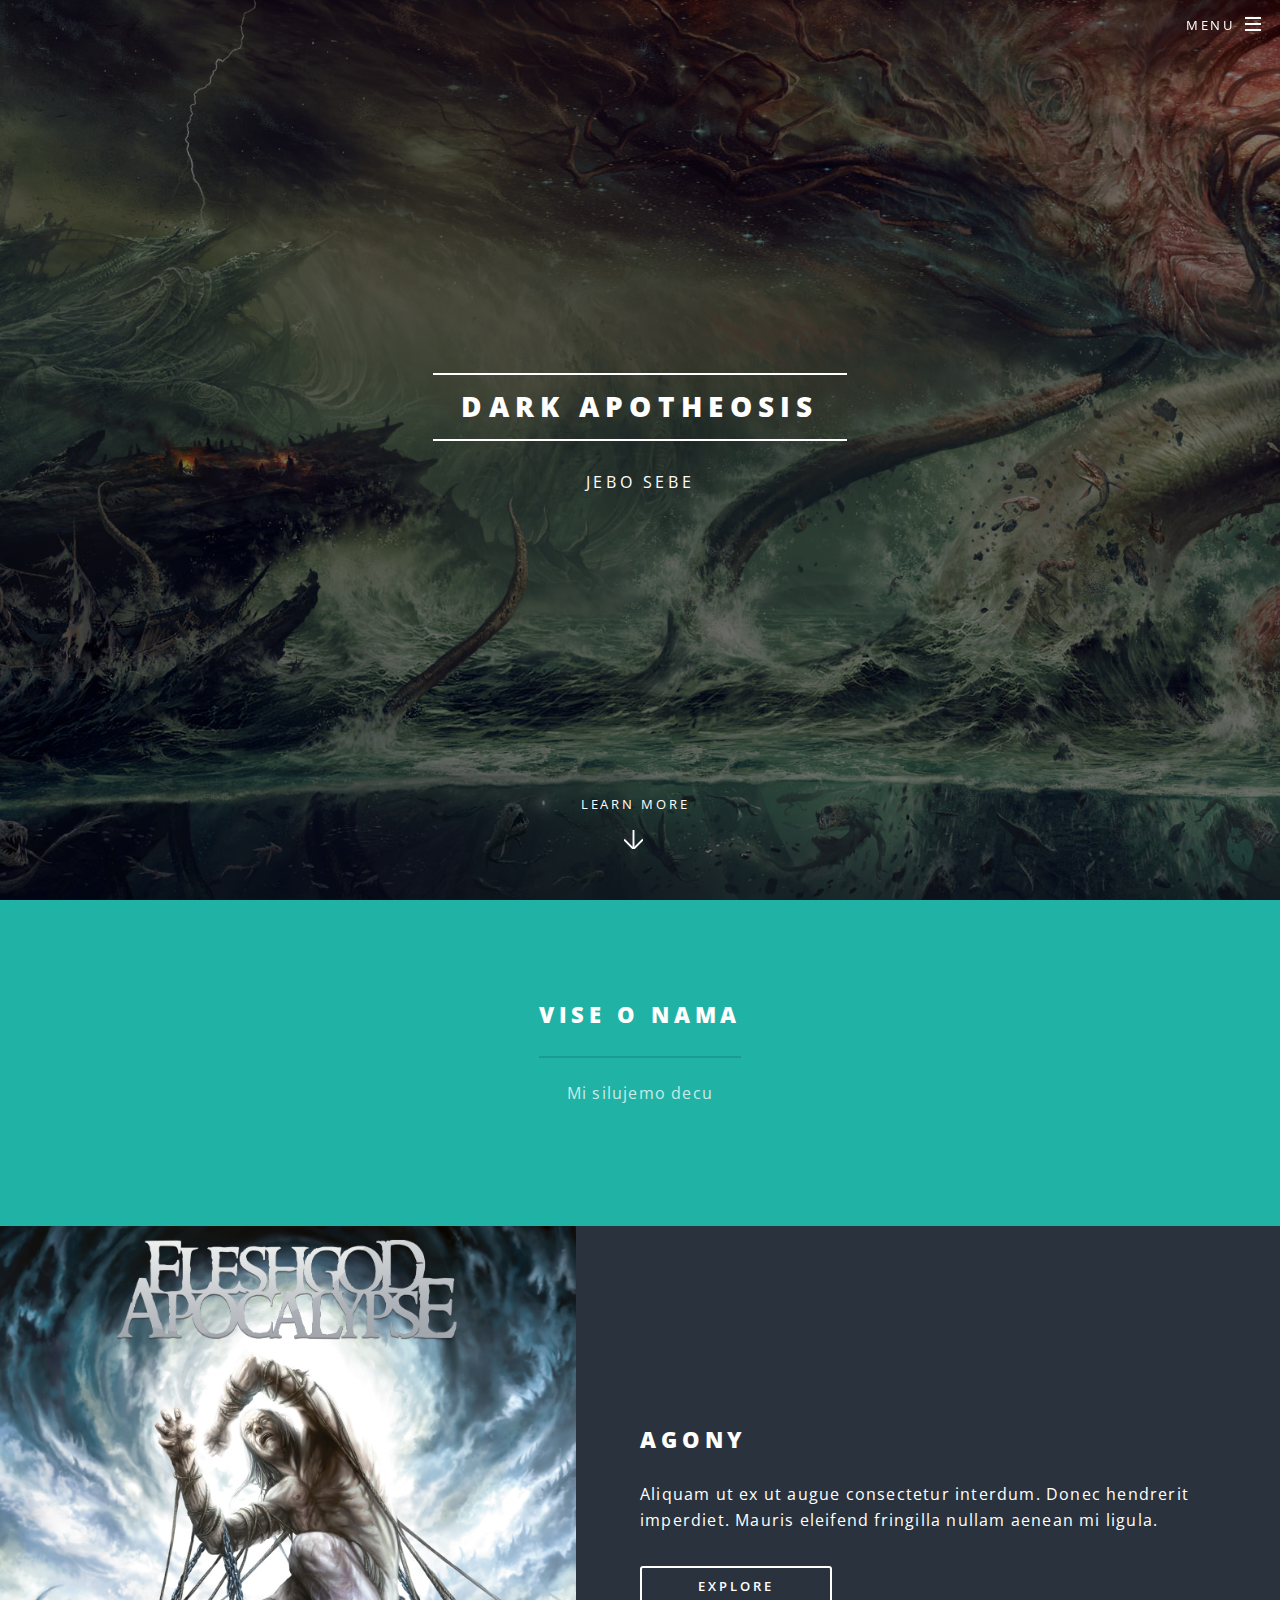
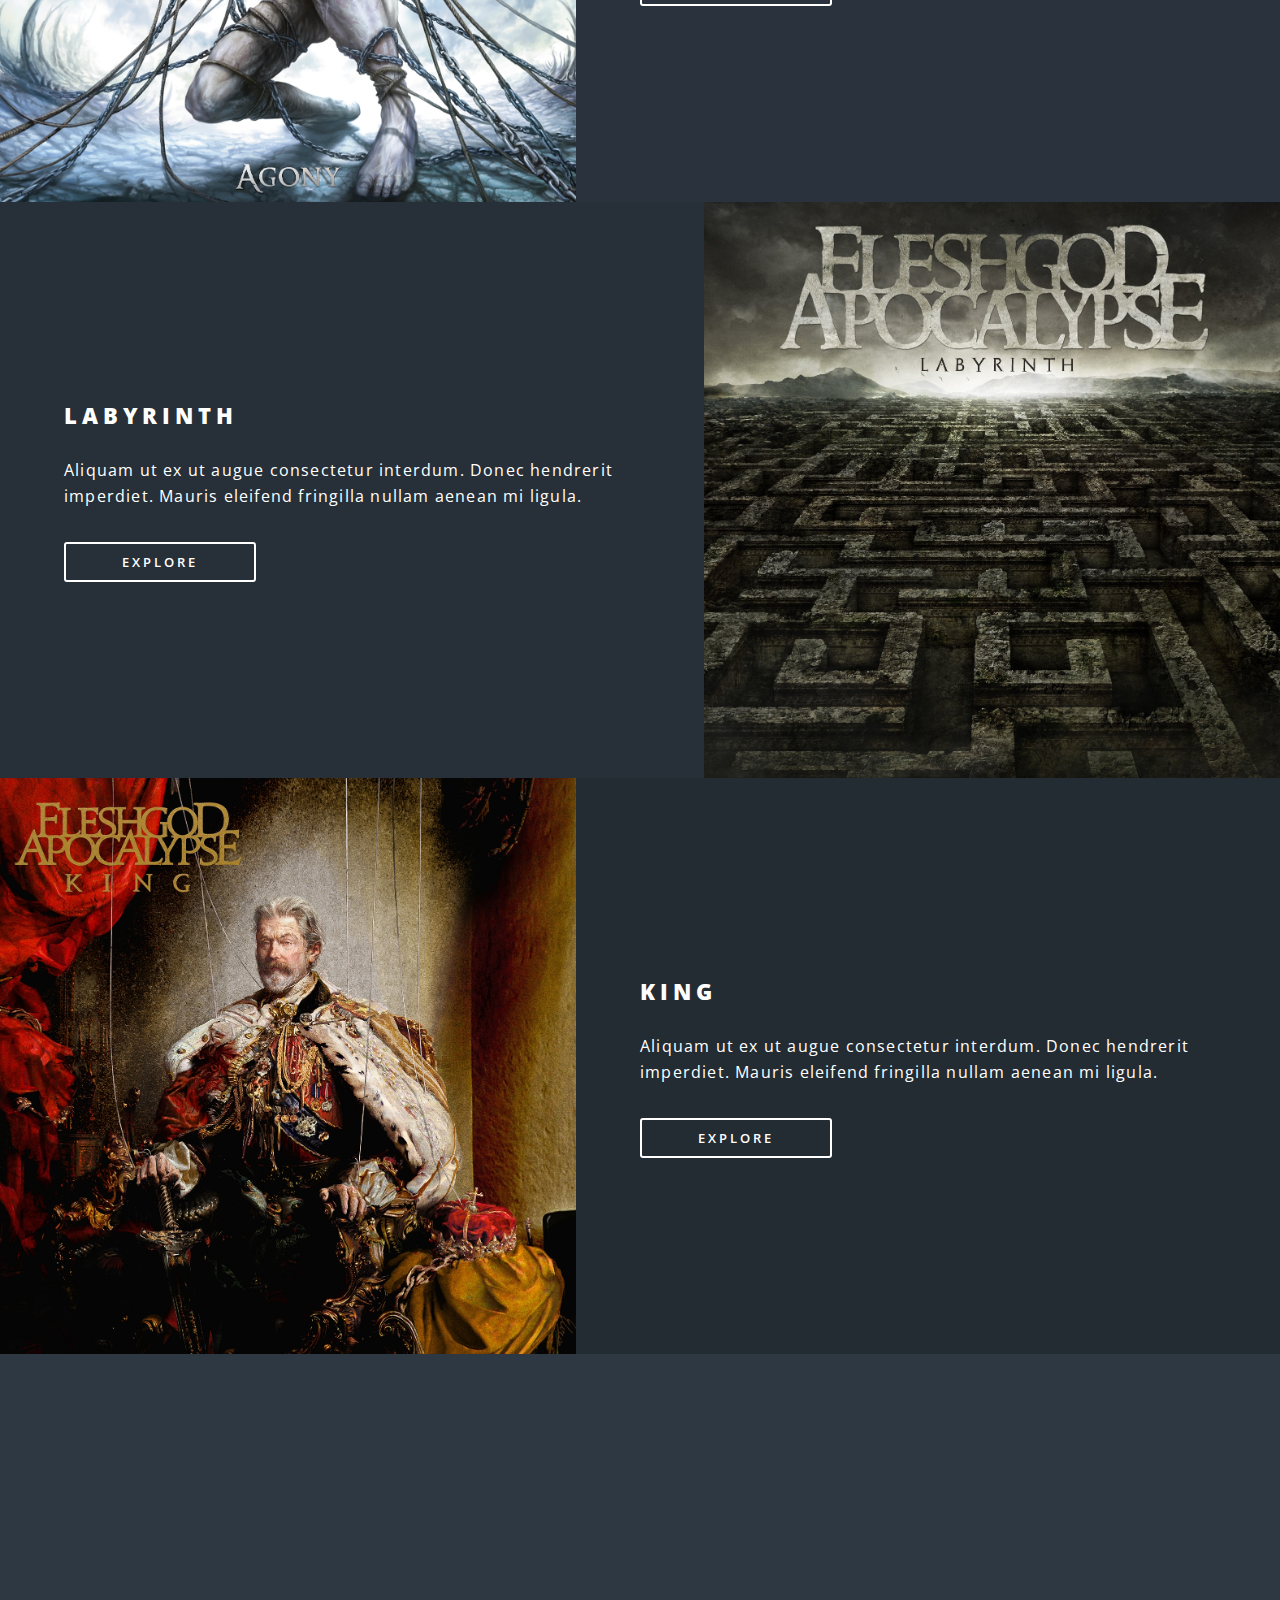
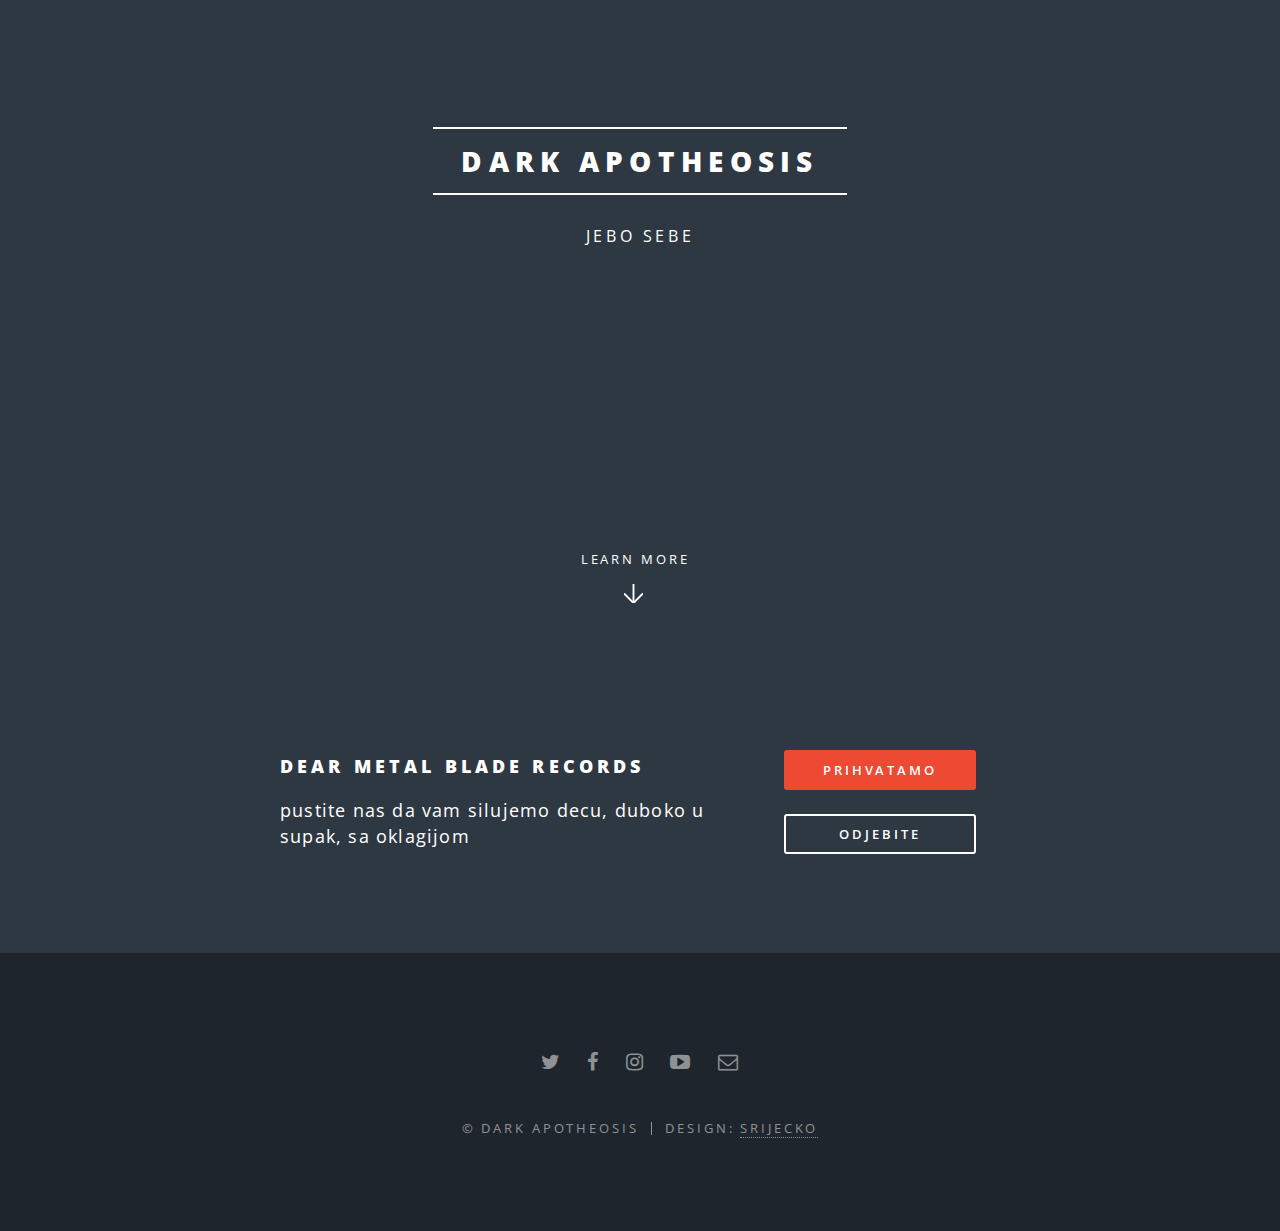
==== index.html @ 1b4a1bb3 "initial commit" ====
<!DOCTYPE HTML>

<html>
	<head>
		<title>Dark Apotheosis - Home</title>
		<meta charset="utf-8" />
		<meta name="viewport" content="width=device-width, initial-scale=1" />
		<!--[if lte IE 8]><script src="assets/js/ie/html5shiv.js"></script><![endif]-->
		<link rel="stylesheet" href="assets/css/main.css" />
		<!--[if lte IE 8]><link rel="stylesheet" href="assets/css/ie8.css" /><![endif]-->
		<!--[if lte IE 9]><link rel="stylesheet" href="assets/css/ie9.css" /><![endif]-->
	</head>
	<body class="landing">

		<!-- Page Wrapper -->
			<div id="page-wrapper">

				<!-- Header -->
					<header id="header" class="alt">
						<h1><a href="index.html">Dark Apotheosis</a></h1>
						<nav id="nav">
							<ul>
								<li class="special">
									<a href="#menu" class="menuToggle"><span>Menu</span></a>
									<div id="menu">
										<ul>
											<li><a href="index.html">Home</a></li>
											<li><a href="discography.html">Discography</a></li>
											<li><a href="members.html">Members</a></li>
											<li><a href="">Tours</a></li>
										</ul>
									</div>
								</li>
							</ul>
						</nav>
					</header>

				<!-- Banner -->
					<section id="banner">
						<div class="inner">
							<h2>Dark Apotheosis</h2>
							<p>jebo sebe</p>
							<!--<ul class="actions">
								<li><a href="#" class="button special">Activate</a></li>
							</ul>-->
						</div>
						<a href="#one" class="more scrolly">Learn More</a>
					</section>


				<!-- Sta mi radimo -->
					<section id="one" class="wrapper style1 special">
						<div class="inner">
							<header class="major">
								<h2>Vise o nama</h2>
								<p>Mi silujemo decu</p>
							</header>
							<!--<ul class="icons major">
								<li><span class="icon fa-diamond major style1"><span class="label">Lorem</span></span></li>
								<li><span class="icon fa-heart-o major style2"><span class="label">Ipsum</span></span></li>
								<li><span class="icon fa-code major style3"><span class="label">Dolor</span></span></li>
							</ul>-->
						</div>
					</section>

				<!-- Albumi -->
					<section id="two" class="wrapper alt style2">
						<section class="spotlight">
							<div class="image"><img src="images/Fleshgod Apocalypse Agony.jpg" alt="" /></div><div class="content">
								<h2>Agony</h2>
								<p>Aliquam ut ex ut augue consectetur interdum. Donec hendrerit imperdiet. Mauris eleifend fringilla nullam aenean mi ligula.</p>
								<ul class="actions vertical">
									<li><a href="#" class="button fit">Explore</a></li>
								</ul>
							</div>
						</section>
						<section class="spotlight">
							<div class="image"><img src="images/Fleshgod Apocalypse Labyrinth.jpg" alt="" /></div><div class="content">
								<h2>Labyrinth</h2>
								<p>Aliquam ut ex ut augue consectetur interdum. Donec hendrerit imperdiet. Mauris eleifend fringilla nullam aenean mi ligula.</p>
								<ul class="actions vertical">
									<li><a href="#" class="button fit">Explore</a></li>
								</ul>
							</div>
						</section>
						<section class="spotlight">
							<div class="image"><img src="images/Fleshgod Apocalypse King.jpg" alt="" /></div><div class="content">
								<h2>King</h2>
								<p>Aliquam ut ex ut augue consectetur interdum. Donec hendrerit imperdiet. Mauris eleifend fringilla nullam aenean mi ligula.</p>
								<ul class="actions vertical">
									<li><a href="#" class="button fit">Explore</a></li>
								</ul>
							</div>
						</section>
					</section>


				<!-- New Album -->
				<section id="banner">
					<div class="inner">
						<h2>Dark Apotheosis</h2>
						<p>jebo sebe</p>
					</div>
					<a href="#one" class="more scrolly">Learn More</a>
				</section>

				<!-- Deca u bendu -->
					<!--<section id="three" class="wrapper style3 special">
						<div class="">
							<header class="major">
								<h2>Accumsan mus tortor nunc aliquet</h2>
								<p>Aliquam ut ex ut augue consectetur interdum. Donec amet imperdiet eleifend<br />
								fringilla tincidunt. Nullam dui leo Aenean mi ligula, rhoncus ullamcorper.</p>
							</header>
							<ul class="features">
								<li class="icon fa-paper-plane-o">
									<h3>Pevac</h3>
									<p>Augue consectetur sed interdum imperdiet et ipsum. Mauris lorem tincidunt nullam amet leo Aenean ligula consequat consequat.</p>
								</li>
								<li class="icon fa-laptop">
									<h3>Lead Gitarista</h3>
									<p>Augue consectetur sed interdum imperdiet et ipsum. Mauris lorem tincidunt nullam amet leo Aenean ligula consequat consequat.</p>
								</li>
								<li class="icon fa-code">
									<h3>Ritam Gitarista</h3>
									<p>Augue consectetur sed interdum imperdiet et ipsum. Mauris lorem tincidunt nullam amet leo Aenean ligula consequat consequat.</p>
								</li>
								<li class="icon fa-headphones">
									<h3>Bubnjar</h3>
									<p>Augue consectetur sed interdum imperdiet et ipsum. Mauris lorem tincidunt nullam amet leo Aenean ligula consequat consequat.</p>
								</li>
								<li class="icon fa-heart-o">
									<h3>Basista</h3>
									<p>Dobar</p>
								</li>
							</ul>
						</div>
					</section>-->

				<!-- CTA -->
					<section id="cta" class="wrapper style4">
						<div class="inner">
							<header>
								<h3>Dear Metal Blade Records</h3>
								<p>pustite nas da vam silujemo decu, duboko u supak, sa oklagijom</p>
							</header>
							<ul class="actions vertical">
								<li><a href="#" class="button fit special">Prihvatamo</a></li>
								<li><a href="#" class="button fit">Odjebite</a></li>
							</ul>
						</div>
					</section>

				<!-- Footer -->
					<footer id="footer">
						<ul class="icons">
							<li><a href="#" class="icon fa-twitter"><span class="label">Twitter</span></a></li>
							<li><a href="#" class="icon fa-facebook"><span class="label">Facebook</span></a></li>
							<li><a href="#" class="icon fa-instagram"><span class="label">Instagram</span></a></li>
							<!--<li><a href="#" class="icon fa-dribbble"><span class="label">Dribbble</span></a></li>-->
							<li><a href="#" class="icon fa-youtube-play"><span class="label">Youtube</span></a></li>
							<li><a href="#" class="icon fa-envelope-o"><span class="label">Email</span></a></li>
						</ul>
						<ul class="copyright">
							<li>&copy; Dark Apotheosis</li><li>Design: <a href="https://www.facebook.com/andrej.srecko.3">Srijecko</a></li>
						</ul>
					</footer>

			</div>

		<!-- Scripts -->
			<script src="assets/js/jquery.min.js"></script>
			<script src="assets/js/jquery.scrollex.min.js"></script>
			<script src="assets/js/jquery.scrolly.min.js"></script>
			<script src="assets/js/skel.min.js"></script>
			<script src="assets/js/util.js"></script>
			<!--[if lte IE 8]><script src="assets/js/ie/respond.min.js"></script><![endif]-->
			<script src="assets/js/main.js"></script>

	</body>
</html>
---- assets/css/main.css ----
@import url(font-awesome.min.css);
@import url("http://fonts.googleapis.com/css?family=Open+Sans:400,400italic,600,600italic,800,800italic");

/*
	Spectral by HTML5 UP
	html5up.net | @ajlkn
	Free for personal and commercial use under the CCA 3.0 license (html5up.net/license)
*/

/* Reset */

	html, body, div, span, applet, object, iframe, h1, h2, h3, h4, h5, h6, p, blockquote, pre, a, abbr, acronym, address, big, cite, code, del, dfn, em, img, ins, kbd, q, s, samp, small, strike, strong, sub, sup, tt, var, b, u, i, center, dl, dt, dd, ol, ul, li, fieldset, form, label, legend, table, caption, tbody, tfoot, thead, tr, th, td, article, aside, canvas, details, embed, figure, figcaption, footer, header, hgroup, menu, nav, output, ruby, section, summary, time, mark, audio, video {
		margin: 0;
		padding: 0;
		border: 0;
		font-size: 100%;
		font: inherit;
		vertical-align: baseline;
	}

	article, aside, details, figcaption, figure, footer, header, hgroup, menu, nav, section {
		display: block;
	}

	body {
		line-height: 1;
	}

	ol, ul {
		list-style: none;
	}

	blockquote, q {
		quotes: none;
	}

	blockquote:before, blockquote:after, q:before, q:after {
		content: '';
		content: none;
	}

	table {
		border-collapse: collapse;
		border-spacing: 0;
	}

	body {
		-webkit-text-size-adjust: none;
	}

/* Box Model */

	*, *:before, *:after {
		-moz-box-sizing: border-box;
		-webkit-box-sizing: border-box;
		box-sizing: border-box;
	}

/* Grid */

	.row {
		border-bottom: solid 1px transparent;
		-moz-box-sizing: border-box;
		-webkit-box-sizing: border-box;
		box-sizing: border-box;
	}

	.row > * {
		float: left;
		-moz-box-sizing: border-box;
		-webkit-box-sizing: border-box;
		box-sizing: border-box;
	}

	.row:after, .row:before {
		content: '';
		display: block;
		clear: both;
		height: 0;
	}

	.row.uniform > * > :first-child {
		margin-top: 0;
	}

	.row.uniform > * > :last-child {
		margin-bottom: 0;
	}

	.row.\30 \25 > * {
		padding: 0 0 0 0em;
	}

	.row.\30 \25 {
		margin: 0 0 -1px 0em;
	}

	.row.uniform.\30 \25 > * {
		padding: 0em 0 0 0em;
	}

	.row.uniform.\30 \25 {
		margin: 0em 0 -1px 0em;
	}

	.row > * {
		padding: 0 0 0 1.5em;
	}

	.row {
		margin: 0 0 -1px -1.5em;
	}

	.row.uniform > * {
		padding: 1.5em 0 0 1.5em;
	}

	.row.uniform {
		margin: -1.5em 0 -1px -1.5em;
	}

	.row.\32 00\25 > * {
		padding: 0 0 0 3em;
	}

	.row.\32 00\25 {
		margin: 0 0 -1px -3em;
	}

	.row.uniform.\32 00\25 > * {
		padding: 3em 0 0 3em;
	}

	.row.uniform.\32 00\25 {
		margin: -3em 0 -1px -3em;
	}

	.row.\31 50\25 > * {
		padding: 0 0 0 2.25em;
	}

	.row.\31 50\25 {
		margin: 0 0 -1px -2.25em;
	}

	.row.uniform.\31 50\25 > * {
		padding: 2.25em 0 0 2.25em;
	}

	.row.uniform.\31 50\25 {
		margin: -2.25em 0 -1px -2.25em;
	}

	.row.\35 0\25 > * {
		padding: 0 0 0 0.75em;
	}

	.row.\35 0\25 {
		margin: 0 0 -1px -0.75em;
	}

	.row.uniform.\35 0\25 > * {
		padding: 0.75em 0 0 0.75em;
	}

	.row.uniform.\35 0\25 {
		margin: -0.75em 0 -1px -0.75em;
	}

	.row.\32 5\25 > * {
		padding: 0 0 0 0.375em;
	}

	.row.\32 5\25 {
		margin: 0 0 -1px -0.375em;
	}

	.row.uniform.\32 5\25 > * {
		padding: 0.375em 0 0 0.375em;
	}

	.row.uniform.\32 5\25 {
		margin: -0.375em 0 -1px -0.375em;
	}

	.\31 2u, .\31 2u\24 {
		width: 100%;
		clear: none;
		margin-left: 0;
	}

	.\31 1u, .\31 1u\24 {
		width: 91.6666666667%;
		clear: none;
		margin-left: 0;
	}

	.\31 0u, .\31 0u\24 {
		width: 83.3333333333%;
		clear: none;
		margin-left: 0;
	}

	.\39 u, .\39 u\24 {
		width: 75%;
		clear: none;
		margin-left: 0;
	}

	.\38 u, .\38 u\24 {
		width: 66.6666666667%;
		clear: none;
		margin-left: 0;
	}

	.\37 u, .\37 u\24 {
		width: 58.3333333333%;
		clear: none;
		margin-left: 0;
	}

	.\36 u, .\36 u\24 {
		width: 50%;
		clear: none;
		margin-left: 0;
	}

	.\35 u, .\35 u\24 {
		width: 41.6666666667%;
		clear: none;
		margin-left: 0;
	}

	.\34 u, .\34 u\24 {
		width: 33.3333333333%;
		clear: none;
		margin-left: 0;
	}

	.\33 u, .\33 u\24 {
		width: 25%;
		clear: none;
		margin-left: 0;
	}

	.\32 u, .\32 u\24 {
		width: 16.6666666667%;
		clear: none;
		margin-left: 0;
	}

	.\31 u, .\31 u\24 {
		width: 8.3333333333%;
		clear: none;
		margin-left: 0;
	}

	.\31 2u\24 + *,
	.\31 1u\24 + *,
	.\31 0u\24 + *,
	.\39 u\24 + *,
	.\38 u\24 + *,
	.\37 u\24 + *,
	.\36 u\24 + *,
	.\35 u\24 + *,
	.\34 u\24 + *,
	.\33 u\24 + *,
	.\32 u\24 + *,
	.\31 u\24 + * {
		clear: left;
	}

	.\-11u {
		margin-left: 91.66667%;
	}

	.\-10u {
		margin-left: 83.33333%;
	}

	.\-9u {
		margin-left: 75%;
	}

	.\-8u {
		margin-left: 66.66667%;
	}

	.\-7u {
		margin-left: 58.33333%;
	}

	.\-6u {
		margin-left: 50%;
	}

	.\-5u {
		margin-left: 41.66667%;
	}

	.\-4u {
		margin-left: 33.33333%;
	}

	.\-3u {
		margin-left: 25%;
	}

	.\-2u {
		margin-left: 16.66667%;
	}

	.\-1u {
		margin-left: 8.33333%;
	}

	@media screen and (max-width: 1680px) {

		.row > * {
			padding: 0 0 0 1.5em;
		}

		.row {
			margin: 0 0 -1px -1.5em;
		}

		.row.uniform > * {
			padding: 1.5em 0 0 1.5em;
		}

		.row.uniform {
			margin: -1.5em 0 -1px -1.5em;
		}

		.row.\32 00\25 > * {
			padding: 0 0 0 3em;
		}

		.row.\32 00\25 {
			margin: 0 0 -1px -3em;
		}

		.row.uniform.\32 00\25 > * {
			padding: 3em 0 0 3em;
		}

		.row.uniform.\32 00\25 {
			margin: -3em 0 -1px -3em;
		}

		.row.\31 50\25 > * {
			padding: 0 0 0 2.25em;
		}

		.row.\31 50\25 {
			margin: 0 0 -1px -2.25em;
		}

		.row.uniform.\31 50\25 > * {
			padding: 2.25em 0 0 2.25em;
		}

		.row.uniform.\31 50\25 {
			margin: -2.25em 0 -1px -2.25em;
		}

		.row.\35 0\25 > * {
			padding: 0 0 0 0.75em;
		}

		.row.\35 0\25 {
			margin: 0 0 -1px -0.75em;
		}

		.row.uniform.\35 0\25 > * {
			padding: 0.75em 0 0 0.75em;
		}

		.row.uniform.\35 0\25 {
			margin: -0.75em 0 -1px -0.75em;
		}

		.row.\32 5\25 > * {
			padding: 0 0 0 0.375em;
		}

		.row.\32 5\25 {
			margin: 0 0 -1px -0.375em;
		}

		.row.uniform.\32 5\25 > * {
			padding: 0.375em 0 0 0.375em;
		}

		.row.uniform.\32 5\25 {
			margin: -0.375em 0 -1px -0.375em;
		}

		.\31 2u\28xlarge\29, .\31 2u\24\28xlarge\29 {
			width: 100%;
			clear: none;
			margin-left: 0;
		}

		.\31 1u\28xlarge\29, .\31 1u\24\28xlarge\29 {
			width: 91.6666666667%;
			clear: none;
			margin-left: 0;
		}

		.\31 0u\28xlarge\29, .\31 0u\24\28xlarge\29 {
			width: 83.3333333333%;
			clear: none;
			margin-left: 0;
		}

		.\39 u\28xlarge\29, .\39 u\24\28xlarge\29 {
			width: 75%;
			clear: none;
			margin-left: 0;
		}

		.\38 u\28xlarge\29, .\38 u\24\28xlarge\29 {
			width: 66.6666666667%;
			clear: none;
			margin-left: 0;
		}

		.\37 u\28xlarge\29, .\37 u\24\28xlarge\29 {
			width: 58.3333333333%;
			clear: none;
			margin-left: 0;
		}

		.\36 u\28xlarge\29, .\36 u\24\28xlarge\29 {
			width: 50%;
			clear: none;
			margin-left: 0;
		}

		.\35 u\28xlarge\29, .\35 u\24\28xlarge\29 {
			width: 41.6666666667%;
			clear: none;
			margin-left: 0;
		}

		.\34 u\28xlarge\29, .\34 u\24\28xlarge\29 {
			width: 33.3333333333%;
			clear: none;
			margin-left: 0;
		}

		.\33 u\28xlarge\29, .\33 u\24\28xlarge\29 {
			width: 25%;
			clear: none;
			margin-left: 0;
		}

		.\32 u\28xlarge\29, .\32 u\24\28xlarge\29 {
			width: 16.6666666667%;
			clear: none;
			margin-left: 0;
		}

		.\31 u\28xlarge\29, .\31 u\24\28xlarge\29 {
			width: 8.3333333333%;
			clear: none;
			margin-left: 0;
		}

		.\31 2u\24\28xlarge\29 + *,
		.\31 1u\24\28xlarge\29 + *,
		.\31 0u\24\28xlarge\29 + *,
		.\39 u\24\28xlarge\29 + *,
		.\38 u\24\28xlarge\29 + *,
		.\37 u\24\28xlarge\29 + *,
		.\36 u\24\28xlarge\29 + *,
		.\35 u\24\28xlarge\29 + *,
		.\34 u\24\28xlarge\29 + *,
		.\33 u\24\28xlarge\29 + *,
		.\32 u\24\28xlarge\29 + *,
		.\31 u\24\28xlarge\29 + * {
			clear: left;
		}

		.\-11u\28xlarge\29 {
			margin-left: 91.66667%;
		}

		.\-10u\28xlarge\29 {
			margin-left: 83.33333%;
		}

		.\-9u\28xlarge\29 {
			margin-left: 75%;
		}

		.\-8u\28xlarge\29 {
			margin-left: 66.66667%;
		}

		.\-7u\28xlarge\29 {
			margin-left: 58.33333%;
		}

		.\-6u\28xlarge\29 {
			margin-left: 50%;
		}

		.\-5u\28xlarge\29 {
			margin-left: 41.66667%;
		}

		.\-4u\28xlarge\29 {
			margin-left: 33.33333%;
		}

		.\-3u\28xlarge\29 {
			margin-left: 25%;
		}

		.\-2u\28xlarge\29 {
			margin-left: 16.66667%;
		}

		.\-1u\28xlarge\29 {
			margin-left: 8.33333%;
		}

	}

	@media screen and (max-width: 1280px) {

		.row > * {
			padding: 0 0 0 1.5em;
		}

		.row {
			margin: 0 0 -1px -1.5em;
		}

		.row.uniform > * {
			padding: 1.5em 0 0 1.5em;
		}

		.row.uniform {
			margin: -1.5em 0 -1px -1.5em;
		}

		.row.\32 00\25 > * {
			padding: 0 0 0 3em;
		}

		.row.\32 00\25 {
			margin: 0 0 -1px -3em;
		}

		.row.uniform.\32 00\25 > * {
			padding: 3em 0 0 3em;
		}

		.row.uniform.\32 00\25 {
			margin: -3em 0 -1px -3em;
		}

		.row.\31 50\25 > * {
			padding: 0 0 0 2.25em;
		}

		.row.\31 50\25 {
			margin: 0 0 -1px -2.25em;
		}

		.row.uniform.\31 50\25 > * {
			padding: 2.25em 0 0 2.25em;
		}

		.row.uniform.\31 50\25 {
			margin: -2.25em 0 -1px -2.25em;
		}

		.row.\35 0\25 > * {
			padding: 0 0 0 0.75em;
		}

		.row.\35 0\25 {
			margin: 0 0 -1px -0.75em;
		}

		.row.uniform.\35 0\25 > * {
			padding: 0.75em 0 0 0.75em;
		}

		.row.uniform.\35 0\25 {
			margin: -0.75em 0 -1px -0.75em;
		}

		.row.\32 5\25 > * {
			padding: 0 0 0 0.375em;
		}

		.row.\32 5\25 {
			margin: 0 0 -1px -0.375em;
		}

		.row.uniform.\32 5\25 > * {
			padding: 0.375em 0 0 0.375em;
		}

		.row.uniform.\32 5\25 {
			margin: -0.375em 0 -1px -0.375em;
		}

		.\31 2u\28large\29, .\31 2u\24\28large\29 {
			width: 100%;
			clear: none;
			margin-left: 0;
		}

		.\31 1u\28large\29, .\31 1u\24\28large\29 {
			width: 91.6666666667%;
			clear: none;
			margin-left: 0;
		}

		.\31 0u\28large\29, .\31 0u\24\28large\29 {
			width: 83.3333333333%;
			clear: none;
			margin-left: 0;
		}

		.\39 u\28large\29, .\39 u\24\28large\29 {
			width: 75%;
			clear: none;
			margin-left: 0;
		}

		.\38 u\28large\29, .\38 u\24\28large\29 {
			width: 66.6666666667%;
			clear: none;
			margin-left: 0;
		}

		.\37 u\28large\29, .\37 u\24\28large\29 {
			width: 58.3333333333%;
			clear: none;
			margin-left: 0;
		}

		.\36 u\28large\29, .\36 u\24\28large\29 {
			width: 50%;
			clear: none;
			margin-left: 0;
		}

		.\35 u\28large\29, .\35 u\24\28large\29 {
			width: 41.6666666667%;
			clear: none;
			margin-left: 0;
		}

		.\34 u\28large\29, .\34 u\24\28large\29 {
			width: 33.3333333333%;
			clear: none;
			margin-left: 0;
		}

		.\33 u\28large\29, .\33 u\24\28large\29 {
			width: 25%;
			clear: none;
			margin-left: 0;
		}

		.\32 u\28large\29, .\32 u\24\28large\29 {
			width: 16.6666666667%;
			clear: none;
			margin-left: 0;
		}

		.\31 u\28large\29, .\31 u\24\28large\29 {
			width: 8.3333333333%;
			clear: none;
			margin-left: 0;
		}

		.\31 2u\24\28large\29 + *,
		.\31 1u\24\28large\29 + *,
		.\31 0u\24\28large\29 + *,
		.\39 u\24\28large\29 + *,
		.\38 u\24\28large\29 + *,
		.\37 u\24\28large\29 + *,
		.\36 u\24\28large\29 + *,
		.\35 u\24\28large\29 + *,
		.\34 u\24\28large\29 + *,
		.\33 u\24\28large\29 + *,
		.\32 u\24\28large\29 + *,
		.\31 u\24\28large\29 + * {
			clear: left;
		}

		.\-11u\28large\29 {
			margin-left: 91.66667%;
		}

		.\-10u\28large\29 {
			margin-left: 83.33333%;
		}

		.\-9u\28large\29 {
			margin-left: 75%;
		}

		.\-8u\28large\29 {
			margin-left: 66.66667%;
		}

		.\-7u\28large\29 {
			margin-left: 58.33333%;
		}

		.\-6u\28large\29 {
			margin-left: 50%;
		}

		.\-5u\28large\29 {
			margin-left: 41.66667%;
		}

		.\-4u\28large\29 {
			margin-left: 33.33333%;
		}

		.\-3u\28large\29 {
			margin-left: 25%;
		}

		.\-2u\28large\29 {
			margin-left: 16.66667%;
		}

		.\-1u\28large\29 {
			margin-left: 8.33333%;
		}

	}

	@media screen and (max-width: 980px) {

		.row > * {
			padding: 0 0 0 1.5em;
		}

		.row {
			margin: 0 0 -1px -1.5em;
		}

		.row.uniform > * {
			padding: 1.5em 0 0 1.5em;
		}

		.row.uniform {
			margin: -1.5em 0 -1px -1.5em;
		}

		.row.\32 00\25 > * {
			padding: 0 0 0 3em;
		}

		.row.\32 00\25 {
			margin: 0 0 -1px -3em;
		}

		.row.uniform.\32 00\25 > * {
			padding: 3em 0 0 3em;
		}

		.row.uniform.\32 00\25 {
			margin: -3em 0 -1px -3em;
		}

		.row.\31 50\25 > * {
			padding: 0 0 0 2.25em;
		}

		.row.\31 50\25 {
			margin: 0 0 -1px -2.25em;
		}

		.row.uniform.\31 50\25 > * {
			padding: 2.25em 0 0 2.25em;
		}

		.row.uniform.\31 50\25 {
			margin: -2.25em 0 -1px -2.25em;
		}

		.row.\35 0\25 > * {
			padding: 0 0 0 0.75em;
		}

		.row.\35 0\25 {
			margin: 0 0 -1px -0.75em;
		}

		.row.uniform.\35 0\25 > * {
			padding: 0.75em 0 0 0.75em;
		}

		.row.uniform.\35 0\25 {
			margin: -0.75em 0 -1px -0.75em;
		}

		.row.\32 5\25 > * {
			padding: 0 0 0 0.375em;
		}

		.row.\32 5\25 {
			margin: 0 0 -1px -0.375em;
		}

		.row.uniform.\32 5\25 > * {
			padding: 0.375em 0 0 0.375em;
		}

		.row.uniform.\32 5\25 {
			margin: -0.375em 0 -1px -0.375em;
		}

		.\31 2u\28medium\29, .\31 2u\24\28medium\29 {
			width: 100%;
			clear: none;
			margin-left: 0;
		}

		.\31 1u\28medium\29, .\31 1u\24\28medium\29 {
			width: 91.6666666667%;
			clear: none;
			margin-left: 0;
		}

		.\31 0u\28medium\29, .\31 0u\24\28medium\29 {
			width: 83.3333333333%;
			clear: none;
			margin-left: 0;
		}

		.\39 u\28medium\29, .\39 u\24\28medium\29 {
			width: 75%;
			clear: none;
			margin-left: 0;
		}

		.\38 u\28medium\29, .\38 u\24\28medium\29 {
			width: 66.6666666667%;
			clear: none;
			margin-left: 0;
		}

		.\37 u\28medium\29, .\37 u\24\28medium\29 {
			width: 58.3333333333%;
			clear: none;
			margin-left: 0;
		}

		.\36 u\28medium\29, .\36 u\24\28medium\29 {
			width: 50%;
			clear: none;
			margin-left: 0;
		}

		.\35 u\28medium\29, .\35 u\24\28medium\29 {
			width: 41.6666666667%;
			clear: none;
			margin-left: 0;
		}

		.\34 u\28medium\29, .\34 u\24\28medium\29 {
			width: 33.3333333333%;
			clear: none;
			margin-left: 0;
		}

		.\33 u\28medium\29, .\33 u\24\28medium\29 {
			width: 25%;
			clear: none;
			margin-left: 0;
		}

		.\32 u\28medium\29, .\32 u\24\28medium\29 {
			width: 16.6666666667%;
			clear: none;
			margin-left: 0;
		}

		.\31 u\28medium\29, .\31 u\24\28medium\29 {
			width: 8.3333333333%;
			clear: none;
			margin-left: 0;
		}

		.\31 2u\24\28medium\29 + *,
		.\31 1u\24\28medium\29 + *,
		.\31 0u\24\28medium\29 + *,
		.\39 u\24\28medium\29 + *,
		.\38 u\24\28medium\29 + *,
		.\37 u\24\28medium\29 + *,
		.\36 u\24\28medium\29 + *,
		.\35 u\24\28medium\29 + *,
		.\34 u\24\28medium\29 + *,
		.\33 u\24\28medium\29 + *,
		.\32 u\24\28medium\29 + *,
		.\31 u\24\28medium\29 + * {
			clear: left;
		}

		.\-11u\28medium\29 {
			margin-left: 91.66667%;
		}

		.\-10u\28medium\29 {
			margin-left: 83.33333%;
		}

		.\-9u\28medium\29 {
			margin-left: 75%;
		}

		.\-8u\28medium\29 {
			margin-left: 66.66667%;
		}

		.\-7u\28medium\29 {
			margin-left: 58.33333%;
		}

		.\-6u\28medium\29 {
			margin-left: 50%;
		}

		.\-5u\28medium\29 {
			margin-left: 41.66667%;
		}

		.\-4u\28medium\29 {
			margin-left: 33.33333%;
		}

		.\-3u\28medium\29 {
			margin-left: 25%;
		}

		.\-2u\28medium\29 {
			margin-left: 16.66667%;
		}

		.\-1u\28medium\29 {
			margin-left: 8.33333%;
		}

	}

	@media screen and (max-width: 736px) {

		.row > * {
			padding: 0 0 0 1.5em;
		}

		.row {
			margin: 0 0 -1px -1.5em;
		}

		.row.uniform > * {
			padding: 1.5em 0 0 1.5em;
		}

		.row.uniform {
			margin: -1.5em 0 -1px -1.5em;
		}

		.row.\32 00\25 > * {
			padding: 0 0 0 3em;
		}

		.row.\32 00\25 {
			margin: 0 0 -1px -3em;
		}

		.row.uniform.\32 00\25 > * {
			padding: 3em 0 0 3em;
		}

		.row.uniform.\32 00\25 {
			margin: -3em 0 -1px -3em;
		}

		.row.\31 50\25 > * {
			padding: 0 0 0 2.25em;
		}

		.row.\31 50\25 {
			margin: 0 0 -1px -2.25em;
		}

		.row.uniform.\31 50\25 > * {
			padding: 2.25em 0 0 2.25em;
		}

		.row.uniform.\31 50\25 {
			margin: -2.25em 0 -1px -2.25em;
		}

		.row.\35 0\25 > * {
			padding: 0 0 0 0.75em;
		}

		.row.\35 0\25 {
			margin: 0 0 -1px -0.75em;
		}

		.row.uniform.\35 0\25 > * {
			padding: 0.75em 0 0 0.75em;
		}

		.row.uniform.\35 0\25 {
			margin: -0.75em 0 -1px -0.75em;
		}

		.row.\32 5\25 > * {
			padding: 0 0 0 0.375em;
		}

		.row.\32 5\25 {
			margin: 0 0 -1px -0.375em;
		}

		.row.uniform.\32 5\25 > * {
			padding: 0.375em 0 0 0.375em;
		}

		.row.uniform.\32 5\25 {
			margin: -0.375em 0 -1px -0.375em;
		}

		.\31 2u\28small\29, .\31 2u\24\28small\29 {
			width: 100%;
			clear: none;
			margin-left: 0;
		}

		.\31 1u\28small\29, .\31 1u\24\28small\29 {
			width: 91.6666666667%;
			clear: none;
			margin-left: 0;
		}

		.\31 0u\28small\29, .\31 0u\24\28small\29 {
			width: 83.3333333333%;
			clear: none;
			margin-left: 0;
		}

		.\39 u\28small\29, .\39 u\24\28small\29 {
			width: 75%;
			clear: none;
			margin-left: 0;
		}

		.\38 u\28small\29, .\38 u\24\28small\29 {
			width: 66.6666666667%;
			clear: none;
			margin-left: 0;
		}

		.\37 u\28small\29, .\37 u\24\28small\29 {
			width: 58.3333333333%;
			clear: none;
			margin-left: 0;
		}

		.\36 u\28small\29, .\36 u\24\28small\29 {
			width: 50%;
			clear: none;
			margin-left: 0;
		}

		.\35 u\28small\29, .\35 u\24\28small\29 {
			width: 41.6666666667%;
			clear: none;
			margin-left: 0;
		}

		.\34 u\28small\29, .\34 u\24\28small\29 {
			width: 33.3333333333%;
			clear: none;
			margin-left: 0;
		}

		.\33 u\28small\29, .\33 u\24\28small\29 {
			width: 25%;
			clear: none;
			margin-left: 0;
		}

		.\32 u\28small\29, .\32 u\24\28small\29 {
			width: 16.6666666667%;
			clear: none;
			margin-left: 0;
		}

		.\31 u\28small\29, .\31 u\24\28small\29 {
			width: 8.3333333333%;
			clear: none;
			margin-left: 0;
		}

		.\31 2u\24\28small\29 + *,
		.\31 1u\24\28small\29 + *,
		.\31 0u\24\28small\29 + *,
		.\39 u\24\28small\29 + *,
		.\38 u\24\28small\29 + *,
		.\37 u\24\28small\29 + *,
		.\36 u\24\28small\29 + *,
		.\35 u\24\28small\29 + *,
		.\34 u\24\28small\29 + *,
		.\33 u\24\28small\29 + *,
		.\32 u\24\28small\29 + *,
		.\31 u\24\28small\29 + * {
			clear: left;
		}

		.\-11u\28small\29 {
			margin-left: 91.66667%;
		}

		.\-10u\28small\29 {
			margin-left: 83.33333%;
		}

		.\-9u\28small\29 {
			margin-left: 75%;
		}

		.\-8u\28small\29 {
			margin-left: 66.66667%;
		}

		.\-7u\28small\29 {
			margin-left: 58.33333%;
		}

		.\-6u\28small\29 {
			margin-left: 50%;
		}

		.\-5u\28small\29 {
			margin-left: 41.66667%;
		}

		.\-4u\28small\29 {
			margin-left: 33.33333%;
		}

		.\-3u\28small\29 {
			margin-left: 25%;
		}

		.\-2u\28small\29 {
			margin-left: 16.66667%;
		}

		.\-1u\28small\29 {
			margin-left: 8.33333%;
		}

	}

	@media screen and (max-width: 480px) {

		.row > * {
			padding: 0 0 0 1.5em;
		}

		.row {
			margin: 0 0 -1px -1.5em;
		}

		.row.uniform > * {
			padding: 1.5em 0 0 1.5em;
		}

		.row.uniform {
			margin: -1.5em 0 -1px -1.5em;
		}

		.row.\32 00\25 > * {
			padding: 0 0 0 3em;
		}

		.row.\32 00\25 {
			margin: 0 0 -1px -3em;
		}

		.row.uniform.\32 00\25 > * {
			padding: 3em 0 0 3em;
		}

		.row.uniform.\32 00\25 {
			margin: -3em 0 -1px -3em;
		}

		.row.\31 50\25 > * {
			padding: 0 0 0 2.25em;
		}

		.row.\31 50\25 {
			margin: 0 0 -1px -2.25em;
		}

		.row.uniform.\31 50\25 > * {
			padding: 2.25em 0 0 2.25em;
		}

		.row.uniform.\31 50\25 {
			margin: -2.25em 0 -1px -2.25em;
		}

		.row.\35 0\25 > * {
			padding: 0 0 0 0.75em;
		}

		.row.\35 0\25 {
			margin: 0 0 -1px -0.75em;
		}

		.row.uniform.\35 0\25 > * {
			padding: 0.75em 0 0 0.75em;
		}

		.row.uniform.\35 0\25 {
			margin: -0.75em 0 -1px -0.75em;
		}

		.row.\32 5\25 > * {
			padding: 0 0 0 0.375em;
		}

		.row.\32 5\25 {
			margin: 0 0 -1px -0.375em;
		}

		.row.uniform.\32 5\25 > * {
			padding: 0.375em 0 0 0.375em;
		}

		.row.uniform.\32 5\25 {
			margin: -0.375em 0 -1px -0.375em;
		}

		.\31 2u\28xsmall\29, .\31 2u\24\28xsmall\29 {
			width: 100%;
			clear: none;
			margin-left: 0;
		}

		.\31 1u\28xsmall\29, .\31 1u\24\28xsmall\29 {
			width: 91.6666666667%;
			clear: none;
			margin-left: 0;
		}

		.\31 0u\28xsmall\29, .\31 0u\24\28xsmall\29 {
			width: 83.3333333333%;
			clear: none;
			margin-left: 0;
		}

		.\39 u\28xsmall\29, .\39 u\24\28xsmall\29 {
			width: 75%;
			clear: none;
			margin-left: 0;
		}

		.\38 u\28xsmall\29, .\38 u\24\28xsmall\29 {
			width: 66.6666666667%;
			clear: none;
			margin-left: 0;
		}

		.\37 u\28xsmall\29, .\37 u\24\28xsmall\29 {
			width: 58.3333333333%;
			clear: none;
			margin-left: 0;
		}

		.\36 u\28xsmall\29, .\36 u\24\28xsmall\29 {
			width: 50%;
			clear: none;
			margin-left: 0;
		}

		.\35 u\28xsmall\29, .\35 u\24\28xsmall\29 {
			width: 41.6666666667%;
			clear: none;
			margin-left: 0;
		}

		.\34 u\28xsmall\29, .\34 u\24\28xsmall\29 {
			width: 33.3333333333%;
			clear: none;
			margin-left: 0;
		}

		.\33 u\28xsmall\29, .\33 u\24\28xsmall\29 {
			width: 25%;
			clear: none;
			margin-left: 0;
		}

		.\32 u\28xsmall\29, .\32 u\24\28xsmall\29 {
			width: 16.6666666667%;
			clear: none;
			margin-left: 0;
		}

		.\31 u\28xsmall\29, .\31 u\24\28xsmall\29 {
			width: 8.3333333333%;
			clear: none;
			margin-left: 0;
		}

		.\31 2u\24\28xsmall\29 + *,
		.\31 1u\24\28xsmall\29 + *,
		.\31 0u\24\28xsmall\29 + *,
		.\39 u\24\28xsmall\29 + *,
		.\38 u\24\28xsmall\29 + *,
		.\37 u\24\28xsmall\29 + *,
		.\36 u\24\28xsmall\29 + *,
		.\35 u\24\28xsmall\29 + *,
		.\34 u\24\28xsmall\29 + *,
		.\33 u\24\28xsmall\29 + *,
		.\32 u\24\28xsmall\29 + *,
		.\31 u\24\28xsmall\29 + * {
			clear: left;
		}

		.\-11u\28xsmall\29 {
			margin-left: 91.66667%;
		}

		.\-10u\28xsmall\29 {
			margin-left: 83.33333%;
		}

		.\-9u\28xsmall\29 {
			margin-left: 75%;
		}

		.\-8u\28xsmall\29 {
			margin-left: 66.66667%;
		}

		.\-7u\28xsmall\29 {
			margin-left: 58.33333%;
		}

		.\-6u\28xsmall\29 {
			margin-left: 50%;
		}

		.\-5u\28xsmall\29 {
			margin-left: 41.66667%;
		}

		.\-4u\28xsmall\29 {
			margin-left: 33.33333%;
		}

		.\-3u\28xsmall\29 {
			margin-left: 25%;
		}

		.\-2u\28xsmall\29 {
			margin-left: 16.66667%;
		}

		.\-1u\28xsmall\29 {
			margin-left: 8.33333%;
		}

	}

/* Basic */

	@-ms-viewport {
		width: device-width;
	}

	body {
		background: #2e3842;
	}

		body.is-loading *, body.is-loading *:before, body.is-loading *:after {
			-moz-animation: none !important;
			-webkit-animation: none !important;
			-ms-animation: none !important;
			animation: none !important;
			-moz-transition: none !important;
			-webkit-transition: none !important;
			-ms-transition: none !important;
			transition: none !important;
		}

	body, input, select, textarea {
		color: #fff;
		font-family: "Open Sans", Helvetica, sans-serif;
		font-size: 15pt;
		font-weight: 400;
		letter-spacing: 0.075em;
		line-height: 1.65em;
	}

		@media screen and (max-width: 1680px) {

			body, input, select, textarea {
				font-size: 13pt;
			}

		}

		@media screen and (max-width: 1280px) {

			body, input, select, textarea {
				font-size: 12pt;
			}

		}

		@media screen and (max-width: 736px) {

			body, input, select, textarea {
				font-size: 11pt;
				letter-spacing: 0.0375em;
			}

		}

	a {
		-moz-transition: color 0.2s ease, border-bottom-color 0.2s ease;
		-webkit-transition: color 0.2s ease, border-bottom-color 0.2s ease;
		-ms-transition: color 0.2s ease, border-bottom-color 0.2s ease;
		transition: color 0.2s ease, border-bottom-color 0.2s ease;
		border-bottom: dotted 1px;
		color: inherit;
		text-decoration: none;
	}

		a:hover {
			border-bottom-color: transparent;
		}

	strong, b {
		color: #fff;
		font-weight: 600;
	}

	em, i {
		font-style: italic;
	}

	p {
		margin: 0 0 2em 0;
	}

	h1, h2, h3, h4, h5, h6 {
		color: #fff;
		font-weight: 800;
		letter-spacing: 0.225em;
		line-height: 1em;
		margin: 0 0 1em 0;
		text-transform: uppercase;
	}

		h1 a, h2 a, h3 a, h4 a, h5 a, h6 a {
			color: inherit;
			text-decoration: none;
		}

	h2 {
		font-size: 1.35em;
		line-height: 1.75em;
	}

		@media screen and (max-width: 736px) {

			h2 {
				font-size: 1.1em;
				line-height: 1.65em;
			}

		}

	h3 {
		font-size: 1.15em;
		line-height: 1.75em;
	}

		@media screen and (max-width: 736px) {

			h3 {
				font-size: 1em;
				line-height: 1.65em;
			}

		}

	h4 {
		font-size: 1em;
		line-height: 1.5em;
	}

	h5 {
		font-size: 0.8em;
		line-height: 1.5em;
	}

	h6 {
		font-size: 0.7em;
		line-height: 1.5em;
	}

	sub {
		font-size: 0.8em;
		position: relative;
		top: 0.5em;
	}

	sup {
		font-size: 0.8em;
		position: relative;
		top: -0.5em;
	}

	hr {
		border: 0;
		border-bottom: solid 2px #fff;
		margin: 3em 0;
	}

		hr.major {
			margin: 4.5em 0;
		}

	blockquote {
		border-left: solid 4px #fff;
		font-style: italic;
		margin: 0 0 2em 0;
		padding: 0.5em 0 0.5em 2em;
	}

	code {
		background: rgba(144, 144, 144, 0.25);
		border-radius: 3px;
		font-family: "Courier New", monospace;
		font-size: 0.9em;
		letter-spacing: 0;
		margin: 0 0.25em;
		padding: 0.25em 0.65em;
	}

	pre {
		-webkit-overflow-scrolling: touch;
		font-family: "Courier New", monospace;
		font-size: 0.9em;
		margin: 0 0 2em 0;
	}

		pre code {
			display: block;
			line-height: 1.75em;
			padding: 1em 1.5em;
			overflow-x: auto;
		}

	.align-left {
		text-align: left;
	}

	.align-center {
		text-align: center;
	}

	.align-right {
		text-align: right;
	}

/* Section/Article */

	section.special, article.special {
		text-align: center;
	}

	header p {
		color: rgba(255, 255, 255, 0.5);
		position: relative;
		top: -0.25em;
	}

	header h3 + p {
		font-size: 1.1em;
	}

	header h4 + p,
	header h5 + p,
	header h6 + p {
		font-size: 0.9em;
	}

	header.major {
		margin: 0 0 3.5em 0;
	}

		header.major h2, header.major h3, header.major h4, header.major h5, header.major h6 {
			border-bottom: solid 2px #fff;
			display: inline-block;
			padding-bottom: 1em;
			position: relative;
		}

			header.major h2:after, header.major h3:after, header.major h4:after, header.major h5:after, header.major h6:after {
				content: '';
				display: block;
				height: 1px;
			}

		header.major p {
			color: #fff;
			top: 0;
		}

		@media screen and (max-width: 736px) {

			header.major {
				margin: 0 0 2em 0;
			}

		}

	@media screen and (max-width: 980px) {

		header br {
			display: none;
		}

	}

/* Form */

	form {
		margin: 0 0 2em 0;
	}

	label {
		color: #fff;
		display: block;
		font-size: 0.9em;
		font-weight: 600;
		margin: 0 0 1em 0;
	}

	input[type="text"],
	input[type="password"],
	input[type="email"],
	select,
	textarea {
		-moz-appearance: none;
		-webkit-appearance: none;
		-ms-appearance: none;
		appearance: none;
		background: rgba(144, 144, 144, 0.25);
		border-radius: 3px;
		border: none;
		color: inherit;
		display: block;
		outline: 0;
		padding: 0 1em;
		text-decoration: none;
		width: 100%;
	}

		input[type="text"]:invalid,
		input[type="password"]:invalid,
		input[type="email"]:invalid,
		select:invalid,
		textarea:invalid {
			box-shadow: none;
		}

		input[type="text"]:focus,
		input[type="password"]:focus,
		input[type="email"]:focus,
		select:focus,
		textarea:focus {
			box-shadow: 0 0 0 2px #21b2a6;
		}

	.select-wrapper {
		text-decoration: none;
		display: block;
		position: relative;
	}

		.select-wrapper:before {
			-moz-osx-font-smoothing: grayscale;
			-webkit-font-smoothing: antialiased;
			font-family: FontAwesome;
			font-style: normal;
			font-weight: normal;
			text-transform: none !important;
		}

		.select-wrapper:before {
			-moz-pointer-events: none;
			-webkit-pointer-events: none;
			-ms-pointer-events: none;
			pointer-events: none;
			color: #fff;
			content: '\f078';
			display: block;
			height: 2.75em;
			line-height: 2.75em;
			position: absolute;
			right: 0;
			text-align: center;
			top: 0;
			width: 2.75em;
		}

		.select-wrapper select::-ms-expand {
			display: none;
		}

	input[type="text"],
	input[type="password"],
	input[type="email"],
	select {
		height: 2.75em;
	}

	textarea {
		padding: 0.75em 1em;
	}

	input[type="checkbox"],
	input[type="radio"] {
		-moz-appearance: none;
		-webkit-appearance: none;
		-ms-appearance: none;
		appearance: none;
		display: block;
		float: left;
		margin-right: -2em;
		opacity: 0;
		width: 1em;
		z-index: -1;
	}

		input[type="checkbox"] + label,
		input[type="radio"] + label {
			text-decoration: none;
			color: #fff;
			cursor: pointer;
			display: inline-block;
			font-size: 1em;
			font-weight: 400;
			padding-left: 2.4em;
			padding-right: 0.75em;
			position: relative;
		}

			input[type="checkbox"] + label:before,
			input[type="radio"] + label:before {
				-moz-osx-font-smoothing: grayscale;
				-webkit-font-smoothing: antialiased;
				font-family: FontAwesome;
				font-style: normal;
				font-weight: normal;
				text-transform: none !important;
			}

			input[type="checkbox"] + label:before,
			input[type="radio"] + label:before {
				background: rgba(144, 144, 144, 0.25);
				border-radius: 3px;
				content: '';
				display: inline-block;
				height: 1.65em;
				left: 0;
				line-height: 1.58125em;
				position: absolute;
				text-align: center;
				top: 0;
				width: 1.65em;
			}

		input[type="checkbox"]:checked + label:before,
		input[type="radio"]:checked + label:before {
			background: #2e3842;
			color: #fff;
			content: '\f00c';
		}

		input[type="checkbox"]:focus + label:before,
		input[type="radio"]:focus + label:before {
			box-shadow: 0 0 0 2px #21b2a6;
		}

	input[type="checkbox"] + label:before {
		border-radius: 3px;
	}

	input[type="radio"] + label:before {
		border-radius: 100%;
	}

	::-webkit-input-placeholder {
		color: rgba(255, 255, 255, 0.5) !important;
		opacity: 1.0;
	}

	:-moz-placeholder {
		color: rgba(255, 255, 255, 0.5) !important;
		opacity: 1.0;
	}

	::-moz-placeholder {
		color: rgba(255, 255, 255, 0.5) !important;
		opacity: 1.0;
	}

	:-ms-input-placeholder {
		color: rgba(255, 255, 255, 0.5) !important;
		opacity: 1.0;
	}

	.formerize-placeholder {
		color: rgba(255, 255, 255, 0.5) !important;
		opacity: 1.0;
	}

/* Box */

	.box {
		border-radius: 3px;
		border: solid 2px #fff;
		margin-bottom: 2em;
		padding: 1.5em;
	}

		.box > :last-child,
		.box > :last-child > :last-child,
		.box > :last-child > :last-child > :last-child {
			margin-bottom: 0;
		}

		.box.alt {
			border: 0;
			border-radius: 0;
			padding: 0;
		}

/* Icon */

	.icon {
		text-decoration: none;
		border-bottom: none;
		position: relative;
	}

		.icon:before {
			-moz-osx-font-smoothing: grayscale;
			-webkit-font-smoothing: antialiased;
			font-family: FontAwesome;
			font-style: normal;
			font-weight: normal;
			text-transform: none !important;
		}

		.icon > .label {
			display: none;
		}

		.icon.major {
			-moz-transform: rotate(-45deg);
			-webkit-transform: rotate(-45deg);
			-ms-transform: rotate(-45deg);
			transform: rotate(-45deg);
			border-radius: 3px;
			border: solid 2px #fff;
			display: inline-block;
			font-size: 1.35em;
			height: calc(3em + 2px);
			line-height: 3em;
			text-align: center;
			width: calc(3em + 2px);
		}

			.icon.major:before {
				-moz-transform: rotate(45deg);
				-webkit-transform: rotate(45deg);
				-ms-transform: rotate(45deg);
				transform: rotate(45deg);
				display: inline-block;
				font-size: 1.5em;
			}

			@media screen and (max-width: 736px) {

				.icon.major {
					font-size: 1em;
				}

			}

		.icon.style1 {
			color: #00ffcc;
		}

		.icon.style2 {
			color: #00f0ff;
		}

		.icon.style3 {
			color: #76ddff;
		}

/* Image */

	.image {
		border-radius: 3px;
		border: 0;
		display: inline-block;
		position: relative;
	}

		.image img {
			border-radius: 3px;
			display: block;
		}

		.image.left {
			float: left;
			margin: 0 2em 2em 0;
			top: 0.25em;
		}

		.image.right {
			float: right;
			margin: 0 0 2em 2em;
			top: 0.25em;
		}

		.image.left, .image.right {
			max-width: 40%;
		}

			.image.left img, .image.right img {
				width: 100%;
			}

		.image.fit {
			display: block;
			margin: 0 0 2em 0;
			width: 100%;
		}

			.image.fit img {
				width: 100%;
			}

/* List */

	ol {
		list-style: decimal;
		margin: 0 0 2em 0;
		padding-left: 1.25em;
	}

		ol li {
			padding-left: 0.25em;
		}

	ul {
		list-style: disc;
		margin: 0 0 2em 0;
		padding-left: 1em;
	}

		ul li {
			padding-left: 0.5em;
		}

		ul.alt {
			list-style: none;
			padding-left: 0;
		}

			ul.alt li {
				border-top: solid 1px #fff;
				padding: 0.5em 0;
			}

				ul.alt li:first-child {
					border-top: 0;
					padding-top: 0;
				}

		ul.icons {
			cursor: default;
			list-style: none;
			padding-left: 0;
		}

			ul.icons li {
				display: inline-block;
				padding: 0 1em 0 0;
			}

				ul.icons li:last-child {
					padding-right: 0 !important;
				}

			ul.icons.major {
				padding: 1em 0;
			}

				ul.icons.major li {
					padding-right: 3.5em;
				}

					@media screen and (max-width: 736px) {

						ul.icons.major li {
							padding: 0 1em !important;
						}

					}

		ul.actions {
			cursor: default;
			list-style: none;
			padding-left: 0;
		}

			ul.actions li {
				display: inline-block;
				padding: 0 1.5em 0 0;
				vertical-align: middle;
			}

				ul.actions li:last-child {
					padding-right: 0;
				}

			ul.actions.small li {
				padding: 0 0.75em 0 0;
			}

			ul.actions.vertical li {
				display: block;
				padding: 1.5em 0 0 0;
			}

				ul.actions.vertical li:first-child {
					padding-top: 0;
				}

				ul.actions.vertical li > * {
					margin-bottom: 0;
					width: 15em;
				}

			ul.actions.vertical.small li {
				padding: 0.75em 0 0 0;
			}

				ul.actions.vertical.small li:first-child {
					padding-top: 0;
				}

			ul.actions.fit {
				display: table;
				margin-left: -1.5em;
				padding: 0;
				table-layout: fixed;
				width: calc(100% + 1.5em);
			}

				ul.actions.fit li {
					display: table-cell;
					padding: 0 0 0 1.5em;
				}

					ul.actions.fit li > * {
						margin-bottom: 0;
					}

				ul.actions.fit.small {
					margin-left: -0.75em;
					width: calc(100% + 0.75em);
				}

					ul.actions.fit.small li {
						padding: 0 0 0 0.75em;
					}

			@media screen and (max-width: 736px) {

				ul.actions li {
					display: block;
					padding: 1em 0 0 0;
					text-align: center;
					width: 100%;
				}

					ul.actions li:first-child {
						padding-top: 0;
					}

					ul.actions li > * {
						margin: 0 auto !important;
						max-width: 30em;
						width: 100%;
					}

						ul.actions li > *.icon:before {
							margin-left: -1em;
						}

				ul.actions.small li {
					padding: 0.5em 0 0 0;
				}

					ul.actions.small li:first-child {
						padding-top: 0;
					}

			}

	dl {
		margin: 0 0 2em 0;
	}

/* Table */

	.table-wrapper {
		-webkit-overflow-scrolling: touch;
		overflow-x: auto;
	}

	table {
		margin: 0 0 2em 0;
		width: 100%;
	}

		table tbody tr {
			border: solid 1px #fff;
			border-left: 0;
			border-right: 0;
		}

			table tbody tr:nth-child(2n + 1) {
				background-color: rgba(144, 144, 144, 0.25);
			}

		table td {
			padding: 0.75em 0.75em;
		}

		table th {
			color: #fff;
			font-size: 0.9em;
			font-weight: 600;
			padding: 0 0.75em 0.75em 0.75em;
			text-align: left;
		}

		table thead {
			border-bottom: solid 2px #fff;
		}

		table tfoot {
			border-top: solid 2px #fff;
		}

		table.alt {
			border-collapse: separate;
		}

			table.alt tbody tr td {
				border: solid 1px #fff;
				border-left-width: 0;
				border-top-width: 0;
			}

				table.alt tbody tr td:first-child {
					border-left-width: 1px;
				}

			table.alt tbody tr:first-child td {
				border-top-width: 1px;
			}

			table.alt thead {
				border-bottom: 0;
			}

			table.alt tfoot {
				border-top: 0;
			}

/* Button */

	input[type="submit"],
	input[type="reset"],
	input[type="button"],
	button,
	.button {
		-moz-appearance: none;
		-webkit-appearance: none;
		-ms-appearance: none;
		appearance: none;
		-moz-transition: background-color 0.2s ease-in-out, color 0.2s ease-in-out;
		-webkit-transition: background-color 0.2s ease-in-out, color 0.2s ease-in-out;
		-ms-transition: background-color 0.2s ease-in-out, color 0.2s ease-in-out;
		transition: background-color 0.2s ease-in-out, color 0.2s ease-in-out;
		background-color: transparent;
		border-radius: 3px;
		border: 0;
		box-shadow: inset 0 0 0 2px #fff;
		color: #fff;
		cursor: pointer;
		display: inline-block;
		font-size: 0.8em;
		font-weight: 600;
		height: 3.125em;
		letter-spacing: 0.225em;
		line-height: 3.125em;
		padding: 0 2.75em;
		text-align: center;
		text-decoration: none;
		text-transform: uppercase;
		white-space: nowrap;
		overflow: hidden;
		text-overflow: ellipsis;
	}

		input[type="submit"]:hover,
		input[type="reset"]:hover,
		input[type="button"]:hover,
		button:hover,
		.button:hover {
			background-color: rgba(144, 144, 144, 0.25);
		}

		input[type="submit"]:active,
		input[type="reset"]:active,
		input[type="button"]:active,
		button:active,
		.button:active {
			background-color: rgba(144, 144, 144, 0.5);
		}

		input[type="submit"].icon:before,
		input[type="reset"].icon:before,
		input[type="button"].icon:before,
		button.icon:before,
		.button.icon:before {
			margin-right: 0.5em;
		}

		input[type="submit"].fit,
		input[type="reset"].fit,
		input[type="button"].fit,
		button.fit,
		.button.fit {
			display: block;
			margin: 0 0 1em 0;
			width: 100%;
		}

		input[type="submit"].small,
		input[type="reset"].small,
		input[type="button"].small,
		button.small,
		.button.small {
			font-size: 0.8em;
		}

		input[type="submit"].big,
		input[type="reset"].big,
		input[type="button"].big,
		button.big,
		.button.big {
			font-size: 1.35em;
		}

		input[type="submit"].special,
		input[type="reset"].special,
		input[type="button"].special,
		button.special,
		.button.special {
			background-color: #ed4933;
			box-shadow: none !important;
			color: #ffffff !important;
		}

			input[type="submit"].special:hover,
			input[type="reset"].special:hover,
			input[type="button"].special:hover,
			button.special:hover,
			.button.special:hover {
				background-color: #ef5e4a !important;
			}

			input[type="submit"].special:active,
			input[type="reset"].special:active,
			input[type="button"].special:active,
			button.special:active,
			.button.special:active {
				background-color: #eb341c !important;
			}

		input[type="submit"].disabled, input[type="submit"]:disabled,
		input[type="reset"].disabled,
		input[type="reset"]:disabled,
		input[type="button"].disabled,
		input[type="button"]:disabled,
		button.disabled,
		button:disabled,
		.button.disabled,
		.button:disabled {
			-moz-pointer-events: none;
			-webkit-pointer-events: none;
			-ms-pointer-events: none;
			pointer-events: none;
			opacity: 0.25;
		}

		@media screen and (max-width: 736px) {

			input[type="submit"],
			input[type="reset"],
			input[type="button"],
			button,
			.button {
				height: 3.75em;
				line-height: 3.75em;
			}

		}

/* Features */

	.features {
		display: -moz-flex;
		display: -webkit-flex;
		display: -ms-flex;
		display: flex;
		-moz-flex-wrap: wrap;
		-webkit-flex-wrap: wrap;
		-ms-flex-wrap: wrap;
		flex-wrap: wrap;
		-moz-justify-content: center;
		-webkit-justify-content: center;
		-ms-justify-content: center;
		justify-content: center;
		list-style: none;
		padding: 0;
		width: 100%;
	}

		.features li {
			padding: 4em 4em 2em 6em ;
			display: block;
			position: relative;
			text-align: left;
			width: 50%;
		}

			.features li:nth-child(1) {
				background-color: rgba(0, 0, 0, 0.035);
			}

			.features li:nth-child(2) {
				background-color: rgba(0, 0, 0, 0.07);
			}

			.features li:nth-child(3) {
				background-color: rgba(0, 0, 0, 0.105);
			}

			.features li:nth-child(4) {
				background-color: rgba(0, 0, 0, 0.14);
			}

			.features li:nth-child(5) {
				background-color: rgba(0, 0, 0, 0.175);
			}

			.features li:nth-child(6) {
				background-color: rgba(0, 0, 0, 0.21);
			}

			.features li:nth-child(7) {
				background-color: rgba(0, 0, 0, 0.245);
			}

			.features li:nth-child(8) {
				background-color: rgba(0, 0, 0, 0.28);
			}

			.features li:nth-child(9) {
				background-color: rgba(0, 0, 0, 0.315);
			}

			.features li:nth-child(10) {
				background-color: rgba(0, 0, 0, 0.35);
			}

			.features li:before {
				display: block;
				color: #00ffcc;
				position: absolute;
				left: 1.75em;
				top: 2.75em;
				font-size: 1.5em;
			}

			.features li:nth-child(1) {
				border-top-left-radius: 3px;
			}

			.features li:nth-child(2) {
				border-top-right-radius: 3px;
			}

			.features li:nth-last-child(1) {
				border-bottom-right-radius: 3px;
			}

			.features li:nth-last-child(2) {
				border-bottom-left-radius: 3px;
			}

			@media screen and (max-width: 980px) {

				.features li {
					padding: 3em 2em 1em 2em ;
					text-align: center;
				}

					.features li:before {
						left: 0;
						margin: 0 0 1em 0;
						position: relative;
						top: 0;
					}

			}

			@media screen and (max-width: 736px) {

				.features li {
					padding: 3em 0 1em 0 ;
					background-color: transparent !important;
					border-top: solid 2px #fff;
					width: 100%;
				}

					.features li:first-child {
						border-top: 0;
					}

			}

/* Spotlight */

	.spotlight {
		-moz-align-items: center;
		-webkit-align-items: center;
		-ms-align-items: center;
		align-items: center;
		display: -moz-flex;
		display: -webkit-flex;
		display: -ms-flex;
		display: flex;
	}

		.spotlight .image {
			-moz-order: 1;
			-webkit-order: 1;
			-ms-order: 1;
			order: 1;
			border-radius: 0;
			width: 40%;
		}

			.spotlight .image img {
				border-radius: 0;
				width: 100%;
			}

		.spotlight .content {
			padding: 2em 4em 0.1em 4em ;
			-moz-order: 2;
			-webkit-order: 2;
			-ms-order: 2;
			order: 2;
			max-width: 48em;
			width: 60%;
		}

		.spotlight:nth-child(2n) {
			-moz-flex-direction: row-reverse;
			-webkit-flex-direction: row-reverse;
			-ms-flex-direction: row-reverse;
			flex-direction: row-reverse;
		}

		.spotlight:nth-child(1) {
			background-color: rgba(0, 0, 0, 0.075);
		}

		.spotlight:nth-child(2) {
			background-color: rgba(0, 0, 0, 0.15);
		}

		.spotlight:nth-child(3) {
			background-color: rgba(0, 0, 0, 0.225);
		}

		.spotlight:nth-child(4) {
			background-color: rgba(0, 0, 0, 0.3);
		}

		.spotlight:nth-child(5) {
			background-color: rgba(0, 0, 0, 0.375);
		}

		.spotlight:nth-child(6) {
			background-color: rgba(0, 0, 0, 0.45);
		}

		.spotlight:nth-child(7) {
			background-color: rgba(0, 0, 0, 0.525);
		}

		.spotlight:nth-child(8) {
			background-color: rgba(0, 0, 0, 0.6);
		}

		.spotlight:nth-child(9) {
			background-color: rgba(0, 0, 0, 0.675);
		}

		.spotlight:nth-child(10) {
			background-color: rgba(0, 0, 0, 0.75);
		}

		@media screen and (max-width: 1280px) {

			.spotlight .image {
				width: 45%;
			}

			.spotlight .content {
				width: 55%;
			}

		}

		@media screen and (max-width: 980px) {

			.spotlight {
				display: block;
			}

				.spotlight br {
					display: none;
				}

				.spotlight .image {
					width: 100%;
				}

				.spotlight .content {
					padding: 4em 3em 2em 3em ;
					max-width: none;
					text-align: center;
					width: 100%;
				}

		}

		@media screen and (max-width: 736px) {

			.spotlight .content {
				padding: 3em 2em 1em 2em ;
			}

		}

/* Wrapper */

	.wrapper {
		padding: 6em 0 4em 0 ;
	}

		.wrapper > .inner {
			width: 60em;
			margin: 0 auto;
		}

			@media screen and (max-width: 1280px) {

				.wrapper > .inner {
					width: 90%;
				}

			}

			@media screen and (max-width: 980px) {

				.wrapper > .inner {
					width: 100%;
				}

			}

		.wrapper.alt {
			padding: 0;
		}

		.wrapper.style1 {
			background-color: #21b2a6;
			color: #c7ebe8;
		}

			.wrapper.style1 strong, .wrapper.style1 b {
				color: #ffffff;
			}

			.wrapper.style1 h2, .wrapper.style1 h3, .wrapper.style1 h4, .wrapper.style1 h5, .wrapper.style1 h6 {
				color: #ffffff;
			}

			.wrapper.style1 hr {
				border-color: rgba(0, 0, 0, 0.125);
			}

			.wrapper.style1 blockquote {
				border-color: rgba(0, 0, 0, 0.125);
			}

			.wrapper.style1 code {
				background: rgba(255, 255, 255, 0.075);
			}

			.wrapper.style1 header p {
				color: #a6e0db;
			}

			.wrapper.style1 header.major h2, .wrapper.style1 header.major h3, .wrapper.style1 header.major h4, .wrapper.style1 header.major h5, .wrapper.style1 header.major h6 {
				border-color: rgba(0, 0, 0, 0.125);
			}

			.wrapper.style1 header.major p {
				color: #c7ebe8;
			}

			.wrapper.style1 label {
				color: #ffffff;
			}

			.wrapper.style1 input[type="text"],
			.wrapper.style1 input[type="password"],
			.wrapper.style1 input[type="email"],
			.wrapper.style1 select,
			.wrapper.style1 textarea {
				background: rgba(255, 255, 255, 0.075);
			}

			.wrapper.style1 .select-wrapper:before {
				color: rgba(0, 0, 0, 0.125);
			}

			.wrapper.style1 input[type="checkbox"] + label,
			.wrapper.style1 input[type="radio"] + label {
				color: #c7ebe8;
			}

				.wrapper.style1 input[type="checkbox"] + label:before,
				.wrapper.style1 input[type="radio"] + label:before {
					background: rgba(255, 255, 255, 0.075);
				}

			.wrapper.style1 input[type="checkbox"]:checked + label:before,
			.wrapper.style1 input[type="radio"]:checked + label:before {
				background: #ffffff;
				color: #21b2a6;
			}

			.wrapper.style1 ::-webkit-input-placeholder {
				color: #a6e0db !important;
			}

			.wrapper.style1 :-moz-placeholder {
				color: #a6e0db !important;
			}

			.wrapper.style1 ::-moz-placeholder {
				color: #a6e0db !important;
			}

			.wrapper.style1 :-ms-input-placeholder {
				color: #a6e0db !important;
			}

			.wrapper.style1 .formerize-placeholder {
				color: #a6e0db !important;
			}

			.wrapper.style1 .icon.major {
				border-color: rgba(0, 0, 0, 0.125);
			}

			.wrapper.style1 ul.alt li {
				border-color: rgba(0, 0, 0, 0.125);
			}

			.wrapper.style1 table tbody tr {
				border-color: rgba(0, 0, 0, 0.125);
			}

				.wrapper.style1 table tbody tr:nth-child(2n + 1) {
					background-color: rgba(255, 255, 255, 0.075);
				}

			.wrapper.style1 table th {
				color: #ffffff;
			}

			.wrapper.style1 table thead {
				border-color: rgba(0, 0, 0, 0.125);
			}

			.wrapper.style1 table tfoot {
				border-color: rgba(0, 0, 0, 0.125);
			}

			.wrapper.style1 table.alt tbody tr td {
				border-color: rgba(0, 0, 0, 0.125);
			}

			.wrapper.style1 input[type="submit"],
			.wrapper.style1 input[type="reset"],
			.wrapper.style1 input[type="button"],
			.wrapper.style1 button,
			.wrapper.style1 .button {
				box-shadow: inset 0 0 0 2px rgba(0, 0, 0, 0.125);
				color: #ffffff;
			}

				.wrapper.style1 input[type="submit"]:hover,
				.wrapper.style1 input[type="reset"]:hover,
				.wrapper.style1 input[type="button"]:hover,
				.wrapper.style1 button:hover,
				.wrapper.style1 .button:hover {
					background-color: rgba(255, 255, 255, 0.075);
				}

				.wrapper.style1 input[type="submit"]:active,
				.wrapper.style1 input[type="reset"]:active,
				.wrapper.style1 input[type="button"]:active,
				.wrapper.style1 button:active,
				.wrapper.style1 .button:active {
					background-color: rgba(255, 255, 255, 0.2);
				}

			@media screen and (max-width: 736px) {

				.wrapper.style1 .features li {
					border-top-color: rgba(0, 0, 0, 0.125);
				}

			}

		.wrapper.style2 {
			background-color: #2e3842;
		}

		.wrapper.style3 {
			background-color: #505393;
			color: #d3d4e4;
		}

			.wrapper.style3 strong, .wrapper.style3 b {
				color: #ffffff;
			}

			.wrapper.style3 h2, .wrapper.style3 h3, .wrapper.style3 h4, .wrapper.style3 h5, .wrapper.style3 h6 {
				color: #ffffff;
			}

			.wrapper.style3 hr {
				border-color: rgba(0, 0, 0, 0.125);
			}

			.wrapper.style3 blockquote {
				border-color: rgba(0, 0, 0, 0.125);
			}

			.wrapper.style3 code {
				background: rgba(255, 255, 255, 0.075);
			}

			.wrapper.style3 header p {
				color: #b9bad3;
			}

			.wrapper.style3 header.major h2, .wrapper.style3 header.major h3, .wrapper.style3 header.major h4, .wrapper.style3 header.major h5, .wrapper.style3 header.major h6 {
				border-color: rgba(0, 0, 0, 0.125);
			}

			.wrapper.style3 header.major p {
				color: #d3d4e4;
			}

			.wrapper.style3 label {
				color: #ffffff;
			}

			.wrapper.style3 input[type="text"],
			.wrapper.style3 input[type="password"],
			.wrapper.style3 input[type="email"],
			.wrapper.style3 select,
			.wrapper.style3 textarea {
				background: rgba(255, 255, 255, 0.075);
			}

			.wrapper.style3 .select-wrapper:before {
				color: rgba(0, 0, 0, 0.125);
			}

			.wrapper.style3 input[type="checkbox"] + label,
			.wrapper.style3 input[type="radio"] + label {
				color: #d3d4e4;
			}

				.wrapper.style3 input[type="checkbox"] + label:before,
				.wrapper.style3 input[type="radio"] + label:before {
					background: rgba(255, 255, 255, 0.075);
				}

			.wrapper.style3 input[type="checkbox"]:checked + label:before,
			.wrapper.style3 input[type="radio"]:checked + label:before {
				background: #ffffff;
				color: #505393;
			}

			.wrapper.style3 ::-webkit-input-placeholder {
				color: #b9bad3 !important;
			}

			.wrapper.style3 :-moz-placeholder {
				color: #b9bad3 !important;
			}

			.wrapper.style3 ::-moz-placeholder {
				color: #b9bad3 !important;
			}

			.wrapper.style3 :-ms-input-placeholder {
				color: #b9bad3 !important;
			}

			.wrapper.style3 .formerize-placeholder {
				color: #b9bad3 !important;
			}

			.wrapper.style3 .icon.major {
				border-color: rgba(0, 0, 0, 0.125);
			}

			.wrapper.style3 ul.alt li {
				border-color: rgba(0, 0, 0, 0.125);
			}

			.wrapper.style3 table tbody tr {
				border-color: rgba(0, 0, 0, 0.125);
			}

				.wrapper.style3 table tbody tr:nth-child(2n + 1) {
					background-color: rgba(255, 255, 255, 0.075);
				}

			.wrapper.style3 table th {
				color: #ffffff;
			}

			.wrapper.style3 table thead {
				border-color: rgba(0, 0, 0, 0.125);
			}

			.wrapper.style3 table tfoot {
				border-color: rgba(0, 0, 0, 0.125);
			}

			.wrapper.style3 table.alt tbody tr td {
				border-color: rgba(0, 0, 0, 0.125);
			}

			.wrapper.style3 input[type="submit"],
			.wrapper.style3 input[type="reset"],
			.wrapper.style3 input[type="button"],
			.wrapper.style3 button,
			.wrapper.style3 .button {
				box-shadow: inset 0 0 0 2px rgba(0, 0, 0, 0.125);
				color: #ffffff;
			}

				.wrapper.style3 input[type="submit"]:hover,
				.wrapper.style3 input[type="reset"]:hover,
				.wrapper.style3 input[type="button"]:hover,
				.wrapper.style3 button:hover,
				.wrapper.style3 .button:hover {
					background-color: rgba(255, 255, 255, 0.075);
				}

				.wrapper.style3 input[type="submit"]:active,
				.wrapper.style3 input[type="reset"]:active,
				.wrapper.style3 input[type="button"]:active,
				.wrapper.style3 button:active,
				.wrapper.style3 .button:active {
					background-color: rgba(255, 255, 255, 0.2);
				}

			@media screen and (max-width: 736px) {

				.wrapper.style3 .features li {
					border-top-color: rgba(0, 0, 0, 0.125);
				}

			}

		.wrapper.style4 {
			background-color: transparent;
		}

		.wrapper.style5 {
			background-color: #ffffff;
			color: #4E4852;
		}

			.wrapper.style5 strong, .wrapper.style5 b {
				color: #2E3842;
			}

			.wrapper.style5 h2, .wrapper.style5 h3, .wrapper.style5 h4, .wrapper.style5 h5, .wrapper.style5 h6 {
				color: #2E3842;
			}

			.wrapper.style5 hr {
				border-color: #dfdfdf;
			}

			.wrapper.style5 blockquote {
				border-color: #dfdfdf;
			}

			.wrapper.style5 code {
				background: rgba(0, 0, 0, 0.0375);
			}

			.wrapper.style5 header p {
				color: #8E8892;
			}

			.wrapper.style5 header.major h2, .wrapper.style5 header.major h3, .wrapper.style5 header.major h4, .wrapper.style5 header.major h5, .wrapper.style5 header.major h6 {
				border-color: #dfdfdf;
			}

			.wrapper.style5 header.major p {
				color: #4E4852;
			}

			.wrapper.style5 label {
				color: #2E3842;
			}

			.wrapper.style5 input[type="text"],
			.wrapper.style5 input[type="password"],
			.wrapper.style5 input[type="email"],
			.wrapper.style5 select,
			.wrapper.style5 textarea {
				background: rgba(0, 0, 0, 0.0375);
			}

			.wrapper.style5 .select-wrapper:before {
				color: #dfdfdf;
			}

			.wrapper.style5 input[type="checkbox"] + label,
			.wrapper.style5 input[type="radio"] + label {
				color: #4E4852;
			}

				.wrapper.style5 input[type="checkbox"] + label:before,
				.wrapper.style5 input[type="radio"] + label:before {
					background: rgba(0, 0, 0, 0.0375);
				}

			.wrapper.style5 input[type="checkbox"]:checked + label:before,
			.wrapper.style5 input[type="radio"]:checked + label:before {
				background: #2E3842;
				color: #ffffff;
			}

			.wrapper.style5 ::-webkit-input-placeholder {
				color: #8E8892 !important;
			}

			.wrapper.style5 :-moz-placeholder {
				color: #8E8892 !important;
			}

			.wrapper.style5 ::-moz-placeholder {
				color: #8E8892 !important;
			}

			.wrapper.style5 :-ms-input-placeholder {
				color: #8E8892 !important;
			}

			.wrapper.style5 .formerize-placeholder {
				color: #8E8892 !important;
			}

			.wrapper.style5 .icon.major {
				border-color: #dfdfdf;
			}

			.wrapper.style5 ul.alt li {
				border-color: #dfdfdf;
			}

			.wrapper.style5 table tbody tr {
				border-color: #dfdfdf;
			}

				.wrapper.style5 table tbody tr:nth-child(2n + 1) {
					background-color: rgba(0, 0, 0, 0.0375);
				}

			.wrapper.style5 table th {
				color: #2E3842;
			}

			.wrapper.style5 table thead {
				border-color: #dfdfdf;
			}

			.wrapper.style5 table tfoot {
				border-color: #dfdfdf;
			}

			.wrapper.style5 table.alt tbody tr td {
				border-color: #dfdfdf;
			}

			.wrapper.style5 input[type="submit"],
			.wrapper.style5 input[type="reset"],
			.wrapper.style5 input[type="button"],
			.wrapper.style5 button,
			.wrapper.style5 .button {
				box-shadow: inset 0 0 0 2px #dfdfdf;
				color: #2E3842;
			}

				.wrapper.style5 input[type="submit"]:hover,
				.wrapper.style5 input[type="reset"]:hover,
				.wrapper.style5 input[type="button"]:hover,
				.wrapper.style5 button:hover,
				.wrapper.style5 .button:hover {
					background-color: rgba(0, 0, 0, 0.0375);
				}

				.wrapper.style5 input[type="submit"]:active,
				.wrapper.style5 input[type="reset"]:active,
				.wrapper.style5 input[type="button"]:active,
				.wrapper.style5 button:active,
				.wrapper.style5 .button:active {
					background-color: rgba(0, 0, 0, 0.1);
				}

			@media screen and (max-width: 736px) {

				.wrapper.style5 .features li {
					border-top-color: #dfdfdf;
				}

			}

		@media screen and (max-width: 980px) {

			.wrapper {
				padding: 4em 3em 2em 3em ;
			}

		}

		@media screen and (max-width: 736px) {

			.wrapper {
				padding: 3em 2em 1em 2em ;
			}

		}

/* Page Wrapper + Menu */

	#page-wrapper {
		-moz-transition: opacity 0.5s ease;
		-webkit-transition: opacity 0.5s ease;
		-ms-transition: opacity 0.5s ease;
		transition: opacity 0.5s ease;
		opacity: 1;
		padding-top: 3em;
	}

		#page-wrapper:before {
			background: transparent;
			content: '';
			display: block;
			display: none;
			height: 100%;
			left: 0;
			position: fixed;
			top: 0;
			width: 100%;
			z-index: 10001;
		}

	#menu {
		-moz-transform: translateX(20em);
		-webkit-transform: translateX(20em);
		-ms-transform: translateX(20em);
		transform: translateX(20em);
		-moz-transition: -moz-transform 0.5s ease;
		-webkit-transition: -webkit-transform 0.5s ease;
		-ms-transition: -ms-transform 0.5s ease;
		transition: transform 0.5s ease;
		-webkit-overflow-scrolling: touch;
		background: #21b2a6;
		color: #ffffff;
		height: 100%;
		max-width: 80%;
		overflow-y: auto;
		padding: 3em 2em;
		position: fixed;
		right: 0;
		top: 0;
		width: 20em;
		z-index: 10002;
	}

		#menu ul {
			list-style: none;
			padding: 0;
		}

			#menu ul > li {
				border-top: solid 1px rgba(0, 0, 0, 0.125);
				margin: 0.5em 0 0 0;
				padding: 0.5em 0 0 0;
			}

				#menu ul > li:first-child {
					border-top: 0 !important;
					margin-top: 0 !important;
					padding-top: 0 !important;
				}

				#menu ul > li > a {
					border: 0;
					color: inherit;
					display: block;
					font-size: 0.8em;
					letter-spacing: 0.225em;
					outline: 0;
					text-decoration: none;
					text-transform: uppercase;
				}

					@media screen and (max-width: 736px) {

						#menu ul > li > a {
							line-height: 3em;
						}

					}

		#menu .close {
			background-image: url("images/close.svg");
			background-position: 4.85em 1em;
			background-repeat: no-repeat;
			border: 0;
			cursor: pointer;
			display: block;
			height: 3em;
			position: absolute;
			right: 0;
			top: 0;
			vertical-align: middle;
			width: 7em;
		}

		@media screen and (max-width: 736px) {

			#menu {
				padding: 3em 1.5em;
			}

		}

	body.is-menu-visible #page-wrapper {
		opacity: 0.35;
	}

		body.is-menu-visible #page-wrapper:before {
			display: block;
		}

	body.is-menu-visible #menu {
		-moz-transform: translateX(0);
		-webkit-transform: translateX(0);
		-ms-transform: translateX(0);
		transform: translateX(0);
	}

/* Header */

	#header {
		-moz-transition: background-color 0.2s ease;
		-webkit-transition: background-color 0.2s ease;
		-ms-transition: background-color 0.2s ease;
		transition: background-color 0.2s ease;
		background: #2e3842;
		height: 3em;
		left: 0;
		line-height: 3em;
		position: fixed;
		top: 0;
		width: 100%;
		z-index: 10000;
	}

		#header h1 {
			-moz-transition: opacity 0.2s ease;
			-webkit-transition: opacity 0.2s ease;
			-ms-transition: opacity 0.2s ease;
			transition: opacity 0.2s ease;
			height: inherit;
			left: 1.25em;
			line-height: inherit;
			position: absolute;
			top: 0;
		}

			#header h1 a {
				border: 0;
				display: block;
				height: inherit;
				line-height: inherit;
			}

				@media screen and (max-width: 736px) {

					#header h1 a {
						font-size: 0.8em;
					}

				}

		#header nav {
			height: inherit;
			line-height: inherit;
			position: absolute;
			right: 0;
			top: 0;
		}

			#header nav > ul {
				list-style: none;
				margin: 0;
				padding: 0;
				white-space: nowrap;
			}

				#header nav > ul > li {
					display: inline-block;
					padding: 0;
				}

					#header nav > ul > li > a {
						border: 0;
						color: #fff;
						display: block;
						font-size: 0.8em;
						letter-spacing: 0.225em;
						padding: 0 1.5em;
						text-transform: uppercase;
					}

						#header nav > ul > li > a.menuToggle {
							outline: 0;
							position: relative;
						}

							#header nav > ul > li > a.menuToggle:after {
								background-image: url("images/bars.svg");
								background-position: right center;
								background-repeat: no-repeat;
								content: '';
								display: inline-block;
								height: 3.75em;
								vertical-align: top;
								width: 2em;
							}

							@media screen and (max-width: 736px) {

								#header nav > ul > li > a.menuToggle {
									padding: 0 1.5em;
								}

									#header nav > ul > li > a.menuToggle span {
										display: none;
									}

							}

						@media screen and (max-width: 736px) {

							#header nav > ul > li > a {
								padding: 0 0 0 1.5em;
							}

						}

					#header nav > ul > li:first-child {
						margin-left: 0;
					}

		#header.alt {
			background: transparent;
		}

			#header.alt h1 {
				-moz-pointer-events: none;
				-webkit-pointer-events: none;
				-ms-pointer-events: none;
				pointer-events: none;
				opacity: 0;
			}

/* Banner */

	#banner {
		display: -moz-flex;
		display: -webkit-flex;
		display: -ms-flex;
		display: flex;
		-moz-flex-direction: column;
		-webkit-flex-direction: column;
		-ms-flex-direction: column;
		flex-direction: column;
		-moz-justify-content: center;
		-webkit-justify-content: center;
		-ms-justify-content: center;
		justify-content: center;
		cursor: default;
		height: 100vh;
		min-height: 35em;
		overflow: hidden;
		position: relative;
		text-align: center;
	}

		#banner h2 {
			-moz-transform: scale(1);
			-webkit-transform: scale(1);
			-ms-transform: scale(1);
			transform: scale(1);
			-moz-transition: -moz-transform 0.5s ease, opacity 0.5s ease;
			-webkit-transition: -webkit-transform 0.5s ease, opacity 0.5s ease;
			-ms-transition: -ms-transform 0.5s ease, opacity 0.5s ease;
			transition: transform 0.5s ease, opacity 0.5s ease;
			display: inline-block;
			font-size: 1.75em;
			opacity: 1;
			padding: 0.35em 1em;
			position: relative;
			z-index: 1;
		}

			#banner h2:before, #banner h2:after {
				-moz-transition: width 0.85s ease;
				-webkit-transition: width 0.85s ease;
				-ms-transition: width 0.85s ease;
				transition: width 0.85s ease;
				-moz-transition-delay: 0.25s;
				-webkit-transition-delay: 0.25s;
				-ms-transition-delay: 0.25s;
				transition-delay: 0.25s;
				background: #fff;
				content: '';
				display: block;
				height: 2px;
				position: absolute;
				width: 100%;
			}

			#banner h2:before {
				top: 0;
				left: 0;
			}

			#banner h2:after {
				bottom: 0;
				right: 0;
			}

		#banner p {
			letter-spacing: 0.225em;
			text-transform: uppercase;
		}

			#banner p a {
				color: inherit;
			}

		#banner .more {
			-moz-transition: -moz-transform 0.75s ease, opacity 0.75s ease;
			-webkit-transition: -webkit-transform 0.75s ease, opacity 0.75s ease;
			-ms-transition: -ms-transform 0.75s ease, opacity 0.75s ease;
			transition: transform 0.75s ease, opacity 0.75s ease;
			-moz-transition-delay: 3.5s;
			-webkit-transition-delay: 3.5s;
			-ms-transition-delay: 3.5s;
			transition-delay: 3.5s;
			-moz-transform: translateY(0);
			-webkit-transform: translateY(0);
			-ms-transform: translateY(0);
			transform: translateY(0);
			border: none;
			bottom: 0;
			color: inherit;
			font-size: 0.8em;
			height: 8.5em;
			left: 50%;
			letter-spacing: 0.225em;
			margin-left: -8.5em;
			opacity: 1;
			outline: 0;
			padding-left: 0.225em;
			position: absolute;
			text-align: center;
			text-transform: uppercase;
			width: 16em;
			z-index: 1;
		}

			#banner .more:after {
				background-image: url("images/arrow.svg");
				background-position: center;
				background-repeat: no-repeat;
				background-size: contain;
				bottom: 4em;
				content: '';
				display: block;
				height: 1.5em;
				left: 50%;
				margin: 0 0 0 -0.75em;
				position: absolute;
				width: 1.5em;
			}

		#banner:after {
			-moz-pointer-events: none;
			-webkit-pointer-events: none;
			-ms-pointer-events: none;
			pointer-events: none;
			-moz-transition: opacity 3s ease-in-out;
			-webkit-transition: opacity 3s ease-in-out;
			-ms-transition: opacity 3s ease-in-out;
			transition: opacity 3s ease-in-out;
			-moz-transition-delay: 1.25s;
			-webkit-transition-delay: 1.25s;
			-ms-transition-delay: 1.25s;
			transition-delay: 1.25s;
			content: '';
			background: #2e3842;
			display: block;
			width: 100%;
			height: 100%;
			position: absolute;
			left: 0;
			top: 0;
			opacity: 0;
		}

		@media screen and (max-width: 736px) {

			#banner {
				padding: 7em 3em 5em 3em ;
				height: auto;
				min-height: 0;
			}

				#banner h2 {
					font-size: 1.25em;
				}

				#banner br {
					display: none;
				}

				#banner .more {
					display: none;
				}

		}

	body.is-loading #banner h2 {
		-moz-transform: scale(0.95);
		-webkit-transform: scale(0.95);
		-ms-transform: scale(0.95);
		transform: scale(0.95);
		opacity: 0;
	}

		body.is-loading #banner h2:before, body.is-loading #banner h2:after {
			width: 0;
		}

	body.is-loading #banner .more {
		-moz-transform: translateY(8.5em);
		-webkit-transform: translateY(8.5em);
		-ms-transform: translateY(8.5em);
		transform: translateY(8.5em);
		opacity: 0;
	}

	body.is-loading #banner:after {
		opacity: 1;
	}

/* CTA */

	#cta .inner {
		display: -moz-flex;
		display: -webkit-flex;
		display: -ms-flex;
		display: flex;
		max-width: 45em;
	}

		#cta .inner header {
			-moz-order: 1;
			-webkit-order: 1;
			-ms-order: 1;
			order: 1;
			padding-right: 3em;
			width: 70%;
		}

			#cta .inner header p {
				color: inherit;
			}

		#cta .inner .actions {
			-moz-order: 2;
			-webkit-order: 2;
			-ms-order: 2;
			order: 2;
			width: 30%;
		}

		@media screen and (max-width: 980px) {

			#cta .inner {
				display: block;
				text-align: center;
			}

				#cta .inner header {
					padding-right: 0;
					width: 100%;
				}

				#cta .inner .actions {
					margin-left: auto;
					margin-right: auto;
					max-width: 20em;
					width: 100%;
				}

		}

		@media screen and (max-width: 736px) {

			#cta .inner .actions {
				max-width: none;
			}

		}

/* Main */

	#main > header {
		padding: 12em 0 10em 0 ;
		background-image: -moz-linear-gradient(top, rgba(0,0,0,0.5), rgba(0,0,0,0.5)), url("../../images/banner.jpg");
		background-image: -webkit-linear-gradient(top, rgba(0,0,0,0.5), rgba(0,0,0,0.5)), url("../../images/banner.jpg");
		background-image: -ms-linear-gradient(top, rgba(0,0,0,0.5), rgba(0,0,0,0.5)), url("../../images/banner.jpg");
		background-image: linear-gradient(top, rgba(0,0,0,0.5), rgba(0,0,0,0.5)), url("../../images/banner.jpg");
		background-attachment: fixed;
		background-position: center center;
		background-repeat: no-repeat;
		background-size: cover;
		text-align: center;
	}

		#main > header h2 {
			font-size: 1.75em;
			margin: 0 0 0.5em 0;
		}

		#main > header p {
			color: inherit;
			letter-spacing: 0.225em;
			text-transform: uppercase;
			top: 0;
		}

			#main > header p a {
				color: inherit;
			}

		@media screen and (max-width: 1680px) {

			#main > header {
				padding: 10em 0 8em 0 ;
			}

		}

		@media screen and (max-width: 1280px) {

			#main > header {
				padding: 8em 3em 6em 3em ;
			}

		}

		@media screen and (max-width: 980px) {

			#main > header {
				padding: 10em 3em 8em 3em ;
			}

		}

		@media screen and (max-width: 736px) {

			#main > header {
				padding: 5em 3em 3em 3em ;
			}

				#main > header h2 {
					font-size: 1.25em;
					margin: 0 0 1em 0;
				}

		}

	body.is-mobile #main > header {
		background-attachment: scroll;
	}

/* Footer */

	#footer {
		padding: 6em 0 4em 0 ;
		background-color: #1d242a;
		text-align: center;
	}

		#footer .icons {
			font-size: 1.25em;
		}

			#footer .icons a {
				color: rgba(255, 255, 255, 0.5);
			}

				#footer .icons a:hover {
					color: #fff;
				}

		#footer .copyright {
			color: rgba(255, 255, 255, 0.5);
			font-size: 0.8em;
			letter-spacing: 0.225em;
			list-style: none;
			padding: 0;
			text-transform: uppercase;
		}

			#footer .copyright li {
				border-left: solid 1px rgba(255, 255, 255, 0.5);
				display: inline-block;
				line-height: 1em;
				margin-left: 1em;
				padding-left: 1em;
			}

				#footer .copyright li:first-child {
					border-left: 0;
					margin-left: 0;
					padding-left: 0;
				}

				#footer .copyright li a {
					color: inherit;
				}

					#footer .copyright li a:hover {
						color: #fff;
					}

				@media screen and (max-width: 480px) {

					#footer .copyright li {
						border: 0;
						display: block;
						line-height: 1.65em;
						margin: 0;
						padding: 0.5em 0;
					}

				}

		@media screen and (max-width: 980px) {

			#footer {
				padding: 4em 3em 2em 3em ;
			}

		}

		@media screen and (max-width: 736px) {

			#footer {
				padding: 3em 2em 1em 2em ;
			}

		}

/* Landing */

	body.landing #page-wrapper {
		background-image: -moz-linear-gradient(top, rgba(0,0,0,0.5), rgba(0,0,0,0.5)), url("../../images/banner.jpg");
		background-image: -webkit-linear-gradient(top, rgba(0,0,0,0.5), rgba(0,0,0,0.5)), url("../../images/banner.jpg");
		background-image: -ms-linear-gradient(top, rgba(0,0,0,0.5), rgba(0,0,0,0.5)), url("../../images/banner.jpg");
		background-image: linear-gradient(top, rgba(0,0,0,0.5), rgba(0,0,0,0.5)), url("../../images/banner.jpg");
		background-attachment: fixed;
		background-position: center center;
		background-repeat: no-repeat;
		background-size: cover;
		padding-top: 0;
	}

	body.landing #footer {
		background-color: rgba(29, 36, 42, 0.9);
	}

	body.is-mobile.landing #page-wrapper {
		background: none;
	}

	body.is-mobile.landing #banner,
	body.is-mobile.landing .wrapper.style4 {
		background-image: -moz-linear-gradient(top, rgba(0,0,0,0.5), rgba(0,0,0,0.5)), url("../../images/banner.jpg");
		background-image: -webkit-linear-gradient(top, rgba(0,0,0,0.5), rgba(0,0,0,0.5)), url("../../images/banner.jpg");
		background-image: -ms-linear-gradient(top, rgba(0,0,0,0.5), rgba(0,0,0,0.5)), url("../../images/banner.jpg");
		background-image: linear-gradient(top, rgba(0,0,0,0.5), rgba(0,0,0,0.5)), url("../../images/banner.jpg");
		background-position: center center;
		background-repeat: no-repeat;
		background-size: cover;
	}

	body.is-mobile.landing #footer {
		background-color: #1d242a;
	}

	/* nove svtvari */
---- assets/css/ie8.css ----
/*
	Spectral by HTML5 UP
	html5up.net | @ajlkn
	Free for personal and commercial use under the CCA 3.0 license (html5up.net/license)
*/

/* Icon */

	.icon.major {
		border: none;
	}

		.icon.major:before {
			font-size: 3em;
		}

/* Form */

	label {
		color: #2E3842;
	}

	input[type="text"],
	input[type="password"],
	input[type="email"],
	select,
	textarea {
		border: solid 1px #dfdfdf;
	}

/* Button */

	input[type="submit"],
	input[type="reset"],
	input[type="button"],
	button,
	.button {
		border: solid 2px #dfdfdf;
	}

		input[type="submit"].special,
		input[type="reset"].special,
		input[type="button"].special,
		button.special,
		.button.special {
			border: 0 !important;
		}

/* Page Wrapper + Menu */

	#menu {
		display: none;
	}

	body.is-menu-visible #menu {
		display: block;
	}

/* Header */

	#header nav > ul > li > a.menuToggle:after {
		display: none;
	}

/* Banner + Wrapper (style4) */

	#banner,
	.wrapper.style4 {
		-ms-behavior: url("assets/js/ie/backgroundsize.min.htc");
	}

		#banner:before,
		.wrapper.style4:before {
			display: none;
		}

/* Banner */

	#banner .more {
		height: 4em;
	}

		#banner .more:after {
			display: none;
		}

/* Main */

	#main > header {
		-ms-behavior: url("assets/js/ie/backgroundsize.min.htc");
	}

		#main > header:before {
			display: none;
		}
---- assets/css/ie9.css ----
/*
	Spectral by HTML5 UP
	html5up.net | @ajlkn
	Free for personal and commercial use under the CCA 3.0 license (html5up.net/license)
*/

/* Spotlight */

	.spotlight {
		display: block;
	}

		.spotlight .image {
			display: inline-block;
			vertical-align: top;
		}

		.spotlight .content {
			padding: 4em 4em 2em 4em ;
			display: inline-block;
		}

		.spotlight:after {
			clear: both;
			content: '';
			display: block;
		}

/* Features */

	.features {
		display: block;
	}

		.features li {
			float: left;
		}

		.features:after {
			content: '';
			display: block;
			clear: both;
		}

/* Banner + Wrapper (style4) */

	#banner,
	.wrapper.style4 {
		background-image: url("../../images/banner.jpg");
		background-position: center center;
		background-repeat: no-repeat;
		background-size: cover;
		position: relative;
	}

		#banner:before,
		.wrapper.style4:before {
			background: #000000;
			content: '';
			height: 100%;
			left: 0;
			opacity: 0.5;
			position: absolute;
			top: 0;
			width: 100%;
		}

		#banner .inner,
		.wrapper.style4 .inner {
			position: relative;
			z-index: 1;
		}

/* Banner */

	#banner {
		padding: 14em 0 12em 0 ;
		height: auto;
	}

		#banner:after {
			display: none;
		}

/* CTA */

	#cta .inner header {
		float: left;
	}

	#cta .inner .actions {
		float: left;
	}

	#cta .inner:after {
		clear: both;
		content: '';
		display: block;
	}

/* Main */

	#main > header {
		background-image: url("../../images/banner.jpg");
		background-position: center center;
		background-repeat: no-repeat;
		background-size: cover;
		position: relative;
	}

		#main > header:before {
			background: #000000;
			content: '';
			height: 100%;
			left: 0;
			opacity: 0.5;
			position: absolute;
			top: 0;
			width: 100%;
		}

		#main > header > * {
			position: relative;
			z-index: 1;
		}
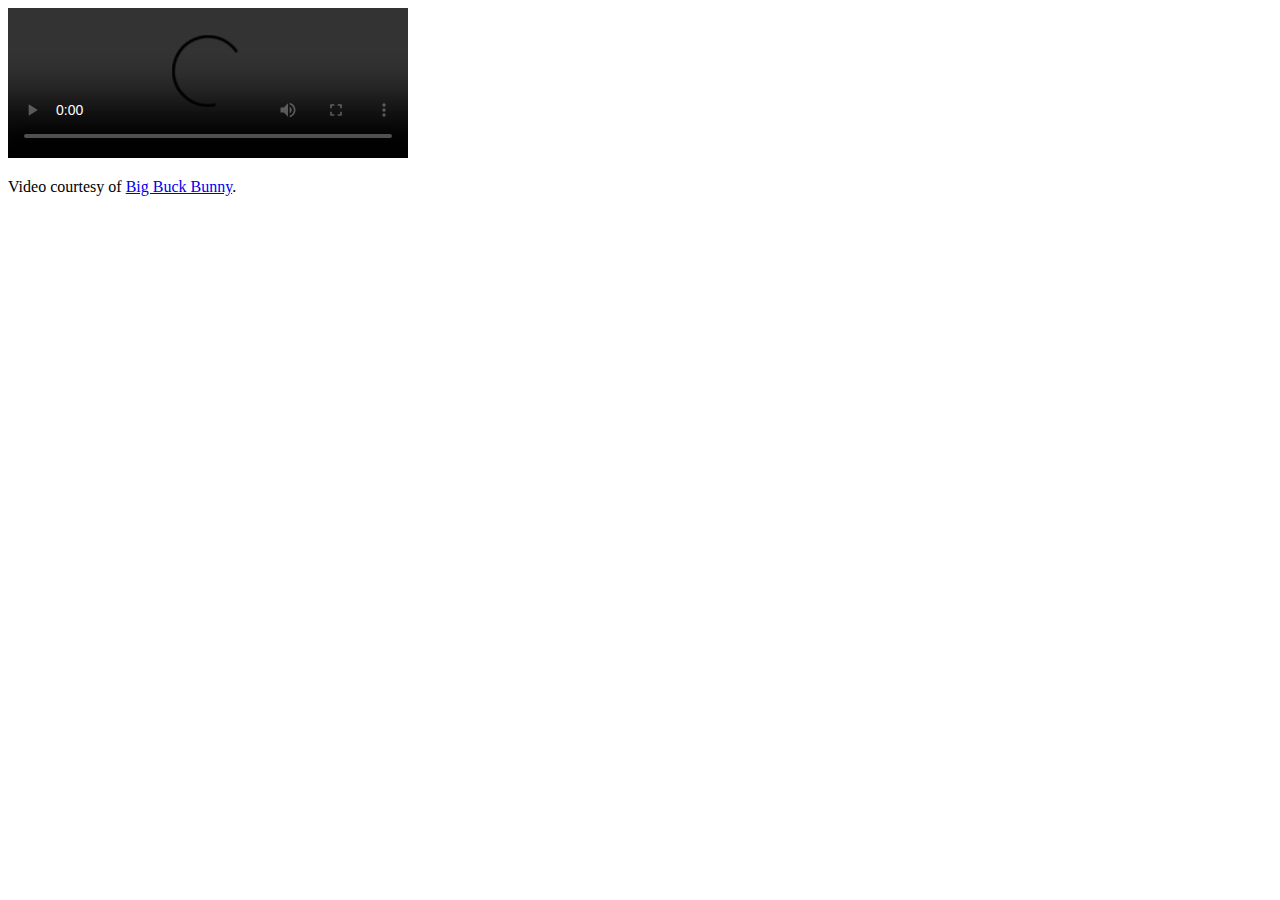
==== commit eb8a7c33: "initial commit" ====
--- a/index.html
+++ b/index.html
@@ -1,181 +1,17 @@
-<!DOCTYPE HTML>
+<!DOCTYPE html>
+<html>
+<body>
 
-<html>
-	<head>
-		<title>Dark Apotheosis - Home</title>
-		<meta charset="utf-8" />
-		<meta name="viewport" content="width=device-width, initial-scale=1" />
-		<!--[if lte IE 8]><script src="assets/js/ie/html5shiv.js"></script><![endif]-->
-		<link rel="stylesheet" href="assets/css/main.css" />
-		<!--[if lte IE 8]><link rel="stylesheet" href="assets/css/ie8.css" /><![endif]-->
-		<!--[if lte IE 9]><link rel="stylesheet" href="assets/css/ie9.css" /><![endif]-->
-	</head>
-	<body class="landing">
+<video width="400" controls>
+  <source src="mov_bbb.mp4" type="video/mp4">
+  <source src="mov_bbb.ogg" type="video/ogg">
+  Your browser does not support HTML5 video.
+</video>
 
-		<!-- Page Wrapper -->
-			<div id="page-wrapper">
+<p>
+Video courtesy of
+<a href="http://www.bigbuckbunny.org/" target="_blank">Big Buck Bunny</a>.
+</p>
 
-				<!-- Header -->
-					<header id="header" class="alt">
-						<h1><a href="index.html">Dark Apotheosis</a></h1>
-						<nav id="nav">
-							<ul>
-								<li class="special">
-									<a href="#menu" class="menuToggle"><span>Menu</span></a>
-									<div id="menu">
-										<ul>
-											<li><a href="index.html">Home</a></li>
-											<li><a href="discography.html">Discography</a></li>
-											<li><a href="members.html">Members</a></li>
-											<li><a href="">Tours</a></li>
-										</ul>
-									</div>
-								</li>
-							</ul>
-						</nav>
-					</header>
-
-				<!-- Banner -->
-					<section id="banner">
-						<div class="inner">
-							<h2>Dark Apotheosis</h2>
-							<p>jebo sebe</p>
-							<!--<ul class="actions">
-								<li><a href="#" class="button special">Activate</a></li>
-							</ul>-->
-						</div>
-						<a href="#one" class="more scrolly">Learn More</a>
-					</section>
-
-
-				<!-- Sta mi radimo -->
-					<section id="one" class="wrapper style1 special">
-						<div class="inner">
-							<header class="major">
-								<h2>Vise o nama</h2>
-								<p>Mi silujemo decu</p>
-							</header>
-							<!--<ul class="icons major">
-								<li><span class="icon fa-diamond major style1"><span class="label">Lorem</span></span></li>
-								<li><span class="icon fa-heart-o major style2"><span class="label">Ipsum</span></span></li>
-								<li><span class="icon fa-code major style3"><span class="label">Dolor</span></span></li>
-							</ul>-->
-						</div>
-					</section>
-
-				<!-- Albumi -->
-					<section id="two" class="wrapper alt style2">
-						<section class="spotlight">
-							<div class="image"><img src="images/Fleshgod Apocalypse Agony.jpg" alt="" /></div><div class="content">
-								<h2>Agony</h2>
-								<p>Aliquam ut ex ut augue consectetur interdum. Donec hendrerit imperdiet. Mauris eleifend fringilla nullam aenean mi ligula.</p>
-								<ul class="actions vertical">
-									<li><a href="#" class="button fit">Explore</a></li>
-								</ul>
-							</div>
-						</section>
-						<section class="spotlight">
-							<div class="image"><img src="images/Fleshgod Apocalypse Labyrinth.jpg" alt="" /></div><div class="content">
-								<h2>Labyrinth</h2>
-								<p>Aliquam ut ex ut augue consectetur interdum. Donec hendrerit imperdiet. Mauris eleifend fringilla nullam aenean mi ligula.</p>
-								<ul class="actions vertical">
-									<li><a href="#" class="button fit">Explore</a></li>
-								</ul>
-							</div>
-						</section>
-						<section class="spotlight">
-							<div class="image"><img src="images/Fleshgod Apocalypse King.jpg" alt="" /></div><div class="content">
-								<h2>King</h2>
-								<p>Aliquam ut ex ut augue consectetur interdum. Donec hendrerit imperdiet. Mauris eleifend fringilla nullam aenean mi ligula.</p>
-								<ul class="actions vertical">
-									<li><a href="#" class="button fit">Explore</a></li>
-								</ul>
-							</div>
-						</section>
-					</section>
-
-
-				<!-- New Album -->
-				<section id="banner">
-					<div class="inner">
-						<h2>Dark Apotheosis</h2>
-						<p>jebo sebe</p>
-					</div>
-					<a href="#one" class="more scrolly">Learn More</a>
-				</section>
-
-				<!-- Deca u bendu -->
-					<!--<section id="three" class="wrapper style3 special">
-						<div class="">
-							<header class="major">
-								<h2>Accumsan mus tortor nunc aliquet</h2>
-								<p>Aliquam ut ex ut augue consectetur interdum. Donec amet imperdiet eleifend<br />
-								fringilla tincidunt. Nullam dui leo Aenean mi ligula, rhoncus ullamcorper.</p>
-							</header>
-							<ul class="features">
-								<li class="icon fa-paper-plane-o">
-									<h3>Pevac</h3>
-									<p>Augue consectetur sed interdum imperdiet et ipsum. Mauris lorem tincidunt nullam amet leo Aenean ligula consequat consequat.</p>
-								</li>
-								<li class="icon fa-laptop">
-									<h3>Lead Gitarista</h3>
-									<p>Augue consectetur sed interdum imperdiet et ipsum. Mauris lorem tincidunt nullam amet leo Aenean ligula consequat consequat.</p>
-								</li>
-								<li class="icon fa-code">
-									<h3>Ritam Gitarista</h3>
-									<p>Augue consectetur sed interdum imperdiet et ipsum. Mauris lorem tincidunt nullam amet leo Aenean ligula consequat consequat.</p>
-								</li>
-								<li class="icon fa-headphones">
-									<h3>Bubnjar</h3>
-									<p>Augue consectetur sed interdum imperdiet et ipsum. Mauris lorem tincidunt nullam amet leo Aenean ligula consequat consequat.</p>
-								</li>
-								<li class="icon fa-heart-o">
-									<h3>Basista</h3>
-									<p>Dobar</p>
-								</li>
-							</ul>
-						</div>
-					</section>-->
-
-				<!-- CTA -->
-					<section id="cta" class="wrapper style4">
-						<div class="inner">
-							<header>
-								<h3>Dear Metal Blade Records</h3>
-								<p>pustite nas da vam silujemo decu, duboko u supak, sa oklagijom</p>
-							</header>
-							<ul class="actions vertical">
-								<li><a href="#" class="button fit special">Prihvatamo</a></li>
-								<li><a href="#" class="button fit">Odjebite</a></li>
-							</ul>
-						</div>
-					</section>
-
-				<!-- Footer -->
-					<footer id="footer">
-						<ul class="icons">
-							<li><a href="#" class="icon fa-twitter"><span class="label">Twitter</span></a></li>
-							<li><a href="#" class="icon fa-facebook"><span class="label">Facebook</span></a></li>
-							<li><a href="#" class="icon fa-instagram"><span class="label">Instagram</span></a></li>
-							<!--<li><a href="#" class="icon fa-dribbble"><span class="label">Dribbble</span></a></li>-->
-							<li><a href="#" class="icon fa-youtube-play"><span class="label">Youtube</span></a></li>
-							<li><a href="#" class="icon fa-envelope-o"><span class="label">Email</span></a></li>
-						</ul>
-						<ul class="copyright">
-							<li>&copy; Dark Apotheosis</li><li>Design: <a href="https://www.facebook.com/andrej.srecko.3">Srijecko</a></li>
-						</ul>
-					</footer>
-
-			</div>
-
-		<!-- Scripts -->
-			<script src="assets/js/jquery.min.js"></script>
-			<script src="assets/js/jquery.scrollex.min.js"></script>
-			<script src="assets/js/jquery.scrolly.min.js"></script>
-			<script src="assets/js/skel.min.js"></script>
-			<script src="assets/js/util.js"></script>
-			<!--[if lte IE 8]><script src="assets/js/ie/respond.min.js"></script><![endif]-->
-			<script src="assets/js/main.js"></script>
-
-	</body>
+</body>
 </html>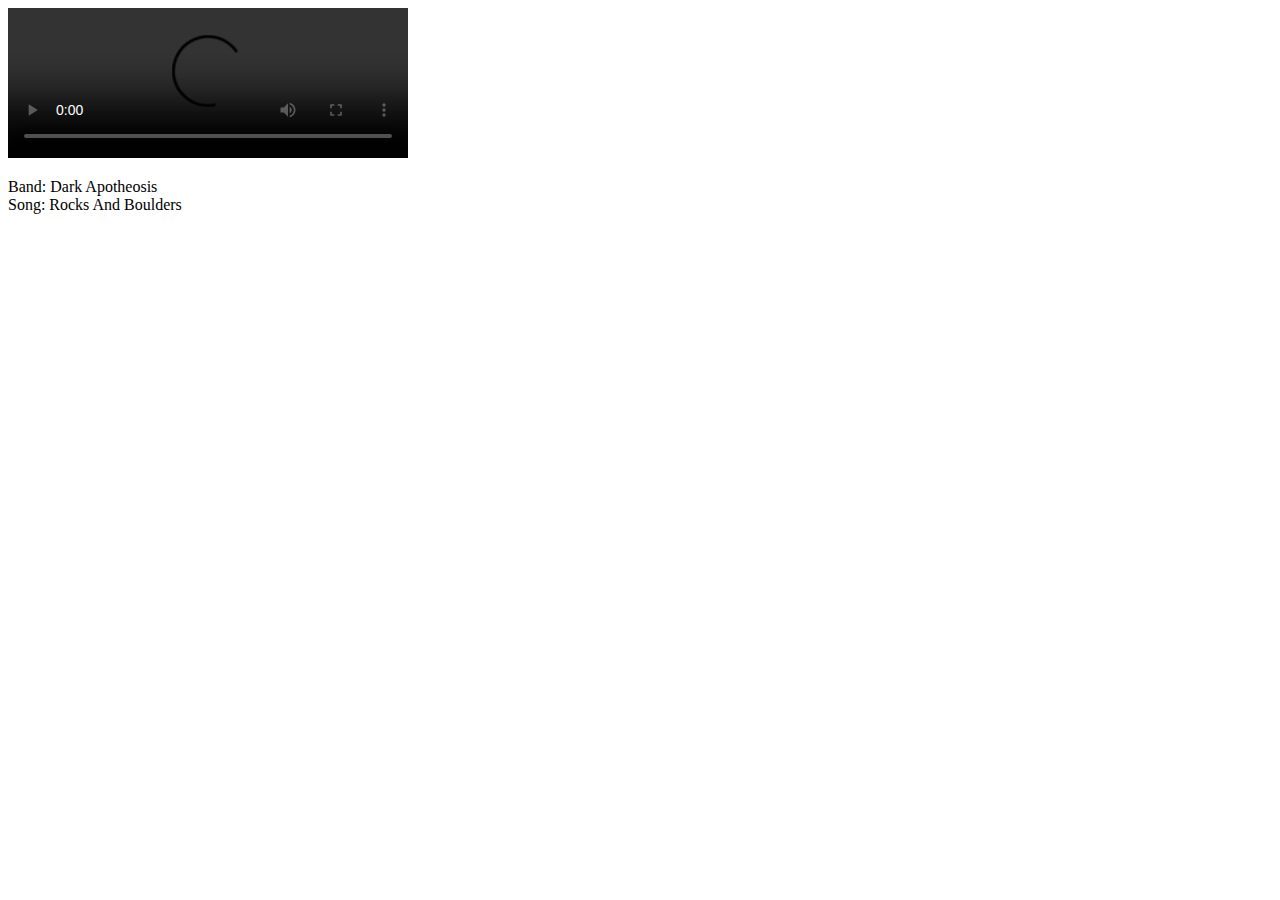
==== commit 1b7fceda: "initial commit" ====
--- a/index.html
+++ b/index.html
@@ -3,14 +3,14 @@
 <body>
 
 <video width="400" controls>
-  <source src="mov_bbb.mp4" type="video/mp4">
+  <source src="Rocks and Boulders.mp4" type="video/mp4">
   <source src="mov_bbb.ogg" type="video/ogg">
   Your browser does not support HTML5 video.
 </video>
 
 <p>
-Video courtesy of
-<a href="http://www.bigbuckbunny.org/" target="_blank">Big Buck Bunny</a>.
+Band: Dark Apotheosis</br>
+Song: Rocks And Boulders
 </p>
 
 </body>
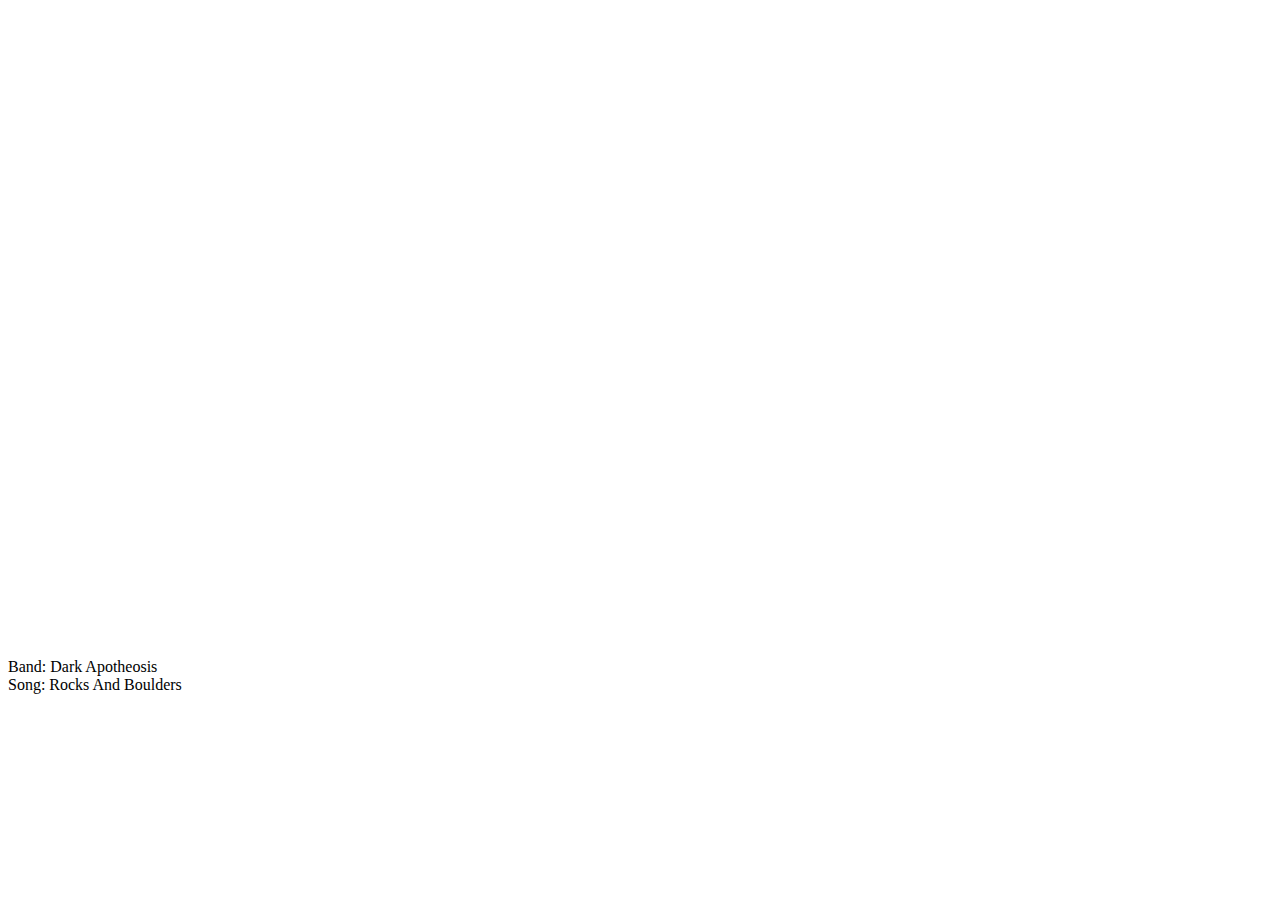
==== commit 6bc37d7d: "Add files via upload" ====
--- a/index.html
+++ b/index.html
@@ -1,17 +1,13 @@
-<!DOCTYPE html>
-<html>
-<body>
-
-<video width="400" controls>
-  <source src="Rocks and Boulders.mp4" type="video/mp4">
-  <source src="mov_bbb.ogg" type="video/ogg">
-  Your browser does not support HTML5 video.
-</video>
-
-<p>
-Band: Dark Apotheosis</br>
-Song: Rocks And Boulders
-</p>
-
-</body>
-</html>+<!DOCTYPE html>
+<html>
+<body>
+
+<iframe width="1120" height="630" src="https://www.youtube.com/embed/ezw6yszTA5Q" frameborder="0" allowfullscreen></iframe>
+
+<p>
+Band: Dark Apotheosis</br>
+Song: Rocks And Boulders
+</p>
+
+</body>
+</html>
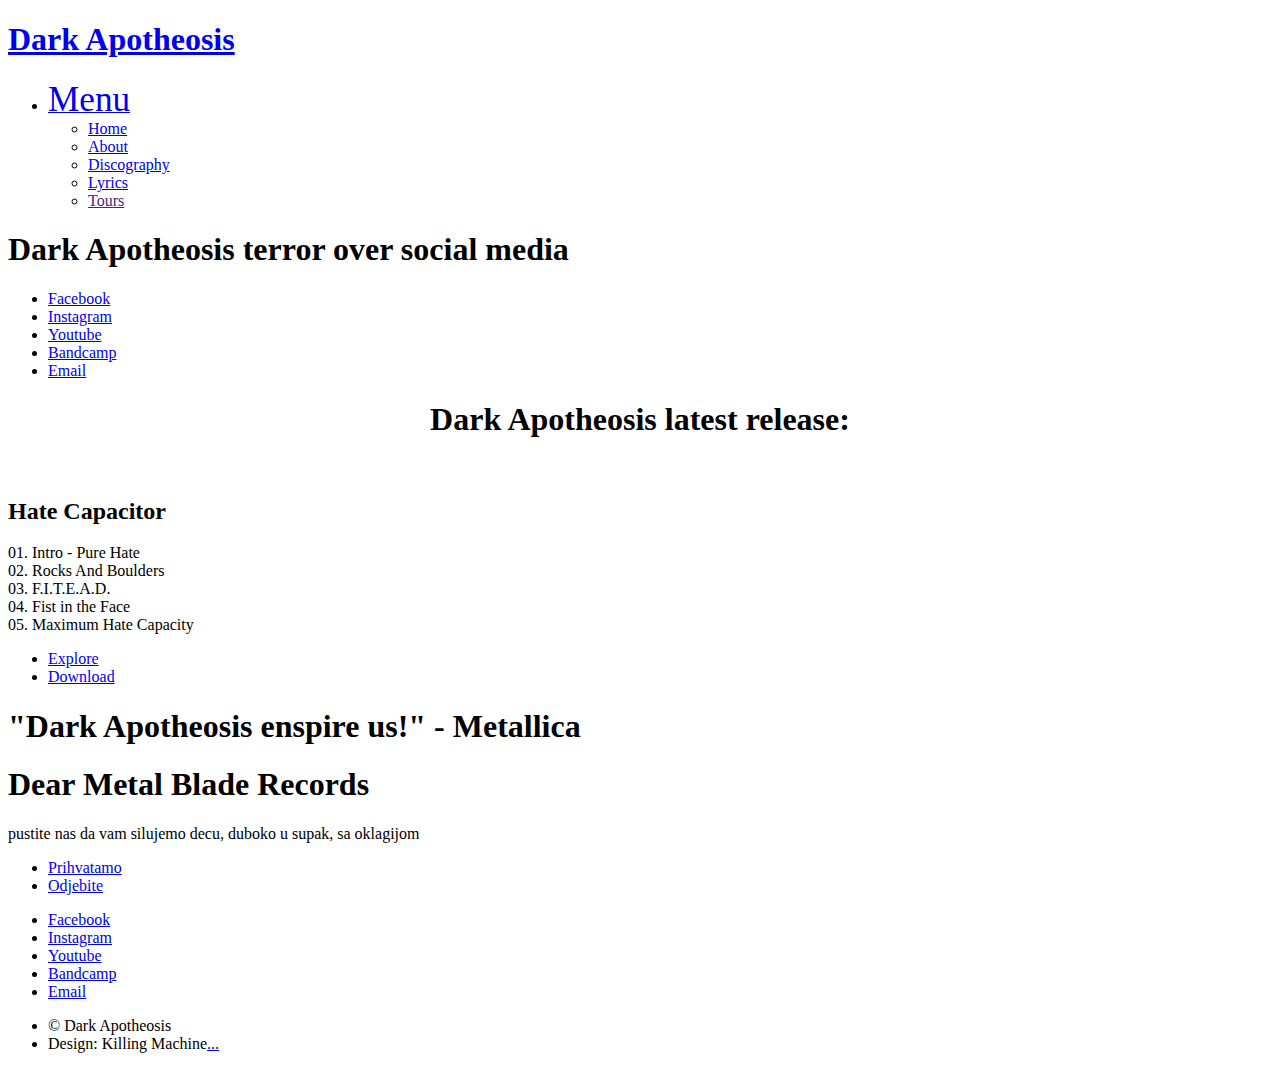
==== commit fa972270: "ds" ====
--- a/index.html
+++ b/index.html
@@ -1,13 +1,166 @@
-<!DOCTYPE html>
+﻿<!DOCTYPE HTML>
+<!--
+	Spectral by HTML5 UP
+	html5up.net | @ajlkn
+	Free for personal and commercial use under the CCA 3.0 license (html5up.net/license)
+-->
 <html>
-<body>
+	<head>
+		<title>Dark Apotheosis - Home</title>
+		<meta charset="utf-8" />
+		<meta name="viewport" content="width=device-width, initial-scale=1" />
+		<!--[if lte IE 8]><script src="assets/js/ie/html5shiv.js"></script><![endif]-->
+		<link rel="stylesheet" href="assets/css/main.css" />
+		<script src="assets/js/ism-2.2.min.js"></script>
+		<script src="https://use.fontawesome.com/f8aa86b9be.js"></script>
+		<!--[if lte IE 8]><link rel="stylesheet" href="assets/css/ie8.css" /><![endif]-->
+		<!--[if lte IE 9]><link rel="stylesheet" href="assets/css/ie9.css" /><![endif]-->
 
-<iframe width="1120" height="630" src="https://www.youtube.com/embed/ezw6yszTA5Q" frameborder="0" allowfullscreen></iframe>
+    <!--  <script src="https://ajax.googleapis.com/ajax/libs/jquery/3.1.0/jquery.min.js"></script>
+      <script src="assets/js/stellar.js-master/jquery.stellar.js"></script>
 
-<p>
-Band: Dark Apotheosis</br>
-Song: Rocks And Boulders
-</p>
+			<script src="js/jquery-1.11.3.min.js" type="text/javascript"></script>
+	    <script src="js/jssor.slider-22.1.6.mini.js" type="text/javascript"></script>
+	    <script type="text/javascript"></script>-->
 
-</body>
+
+        <script>
+
+            $(document).ready(function () {
+                $(window).stellar();
+            });
+
+        </script>
+
+	</head>
+	<body class="landing">
+
+		<!-- Page Wrapper -->
+			<div id="page-wrapper">
+
+				<!-- Header -->
+					<header id="header" class="alt">
+						<h1><a href="index.html">Dark Apotheosis</a></h1>
+						<nav id="nav">
+							<ul>
+								<li class="special">
+									<a href="#menu" class="menuToggle"><span style="font-size: 220%">Menu</span></a>
+									<div id="menu">
+										<ul>
+											<li><a href="index.html">Home</a></li>
+											<li><a href="about.html">About</a></li>
+											<li><a href="discography.html">Discography</a></li>
+											<li><a href="Lyrics.html">Lyrics</a></li>
+											<li><a href="">Tours</a></li>
+										</ul>
+									</div>
+								</li>
+							</ul>
+						</nav>
+					</header>
+
+				<!-- PRVA_SLIKA -->
+					<section id="banner">
+						<div class="row uniform">
+						</div>
+					</section>
+
+
+				<!-- SOCIAL MEDIA -->
+				<section id="one" class="wrapper styleDARK special">
+					<div class="inner">
+						<header class="major">
+							<h1>Dark Apotheosis terror over social media</h1>
+
+							<ul class="icons fontSize_2em">
+								<li><a href="https://www.facebook.com/darkapotheosisofficial/" target="_blank" class="icon fa-facebook"><span class="label">Facebook</span></a></li>
+								<li><a href="https://www.instagram.com/darkapotheosisofficial/" target="_blank" class="icon fa-instagram"><span class="label">Instagram</span></a></li>
+								<li><a href="https://www.youtube.com/channel/UCpODFg2X7LUSPaLoPZ9VE1w" target="_blank" class="icon fa-youtube-play"><span class="label">Youtube</span></a></li>
+								<li><a href="https://darkapotheosis.bandcamp.com/releases" target="_blank" class="icon fa-bandcamp"><span class="label">Bandcamp</span></a></li>
+								<li><a href="#" target="_blank" class="icon fa-envelope-o"><span class="label">Email</span></a></li>
+							</ul>
+
+						</header>
+					</div>
+				</section>
+
+				<!--Albumi-->
+				<section id="asda" class="wrapper stylePOZADINASLIKA Pad_6_0_6_0">
+						<div class="inner spotlight wrapper styleDARK HATEcapacitor_DIV">
+
+								<div class="content image fit">
+										<h1 style="text-align: center;">Dark Apotheosis latest release:</h1>
+										<img src="images/Hate Capacitor Cover.png" alt="" />
+								</div>
+								<div class="content">
+									<h2>Hate Capacitor</h2>
+									<div class="row uniform">
+
+										<div class="6u 12u$(medium)">
+											<p>01. Intro - Pure Hate</br>
+												 02. Rocks And Boulders</br>
+												 03. F.I.T.E.A.D.</br>
+												 04. Fist in the Face</br>
+												 05. Maximum Hate Capacity</p>
+										</div>
+										<div class="6u 12u$(medium)">
+											<ul class="actions vertical">
+													<li><a href="#jebo" class="scrolly button fit">Explore</a></li>
+													<li><a href="download/Dark Apotheosis - Hate Capacitor DEMO (2017).rar" class="scrolly button fit">Download</a></li>
+											</ul>
+										</div>
+									</div>
+								</div>
+						 </div>
+				</section>
+
+				<!--FINI KOMENTAR-->
+				<section id="one" class="wrapper styleDARK special">
+					<div class="inner">
+						<header class="major">
+							<h1>"Dark Apotheosis enspire us!" - Metallica</h1>
+						</header>
+					</div>
+				</section>
+
+				<!-- CTA -->
+					<section id="cta" class="wrapper style4">
+						<div class="inner">
+							<header>
+								<h1>Dear Metal Blade Records</h1>
+								<p>pustite nas da vam silujemo decu, duboko u supak, sa oklagijom</p>
+							</header>
+							<ul class="actions vertical">
+								<li><a href="#" class="button fit special">Prihvatamo</a></li>
+								<li><a href="#" class="button fit">Odjebite</a></li>
+							</ul>
+						</div>
+					</section>
+
+				<!-- Footer -->
+					<footer id="footer">
+						<ul class="icons">
+							<li><a href="https://www.facebook.com/darkapotheosisofficial/" target="_blank" class="icon fa-facebook"><span class="label">Facebook</span></a></li>
+							<li><a href="https://www.instagram.com/darkapotheosisofficial/" target="_blank" class="icon fa-instagram"><span class="label">Instagram</span></a></li>
+							<li><a href="https://www.youtube.com/channel/UCpODFg2X7LUSPaLoPZ9VE1w" target="_blank" class="icon fa-youtube-play"><span class="label">Youtube</span></a></li>
+							<li><a href="https://darkapotheosis.bandcamp.com/releases" target="_blank" class="icon fa-bandcamp"><span class="label">Bandcamp</span></a></li>
+							<li><a href="#" target="_blank" class="icon fa-envelope-o"><span class="label">Email</span></a></li>
+						</ul>
+						<ul class="copyright">
+							<li>&copy; Dark Apotheosis</li><li>Design: Killing Machine<a href=http://html5up.net>...</a></li>
+						</ul>
+					</footer>
+
+			</div>
+
+		<!-- Scripts -->
+			<script src="assets/js/jquery.min.js"></script>
+			<script src="assets/js/jquery.scrollex.min.js"></script>
+			<script src="assets/js/jquery.scrolly.min.js"></script>
+			<script src="assets/js/skel.min.js"></script>
+			<script src="assets/js/util.js"></script>
+			<!--[if lte IE 8]><script src="assets/js/ie/respond.min.js"></script><![endif]-->
+			<script src="assets/js/main.js"></script>
+
+	</body>
 </html>
